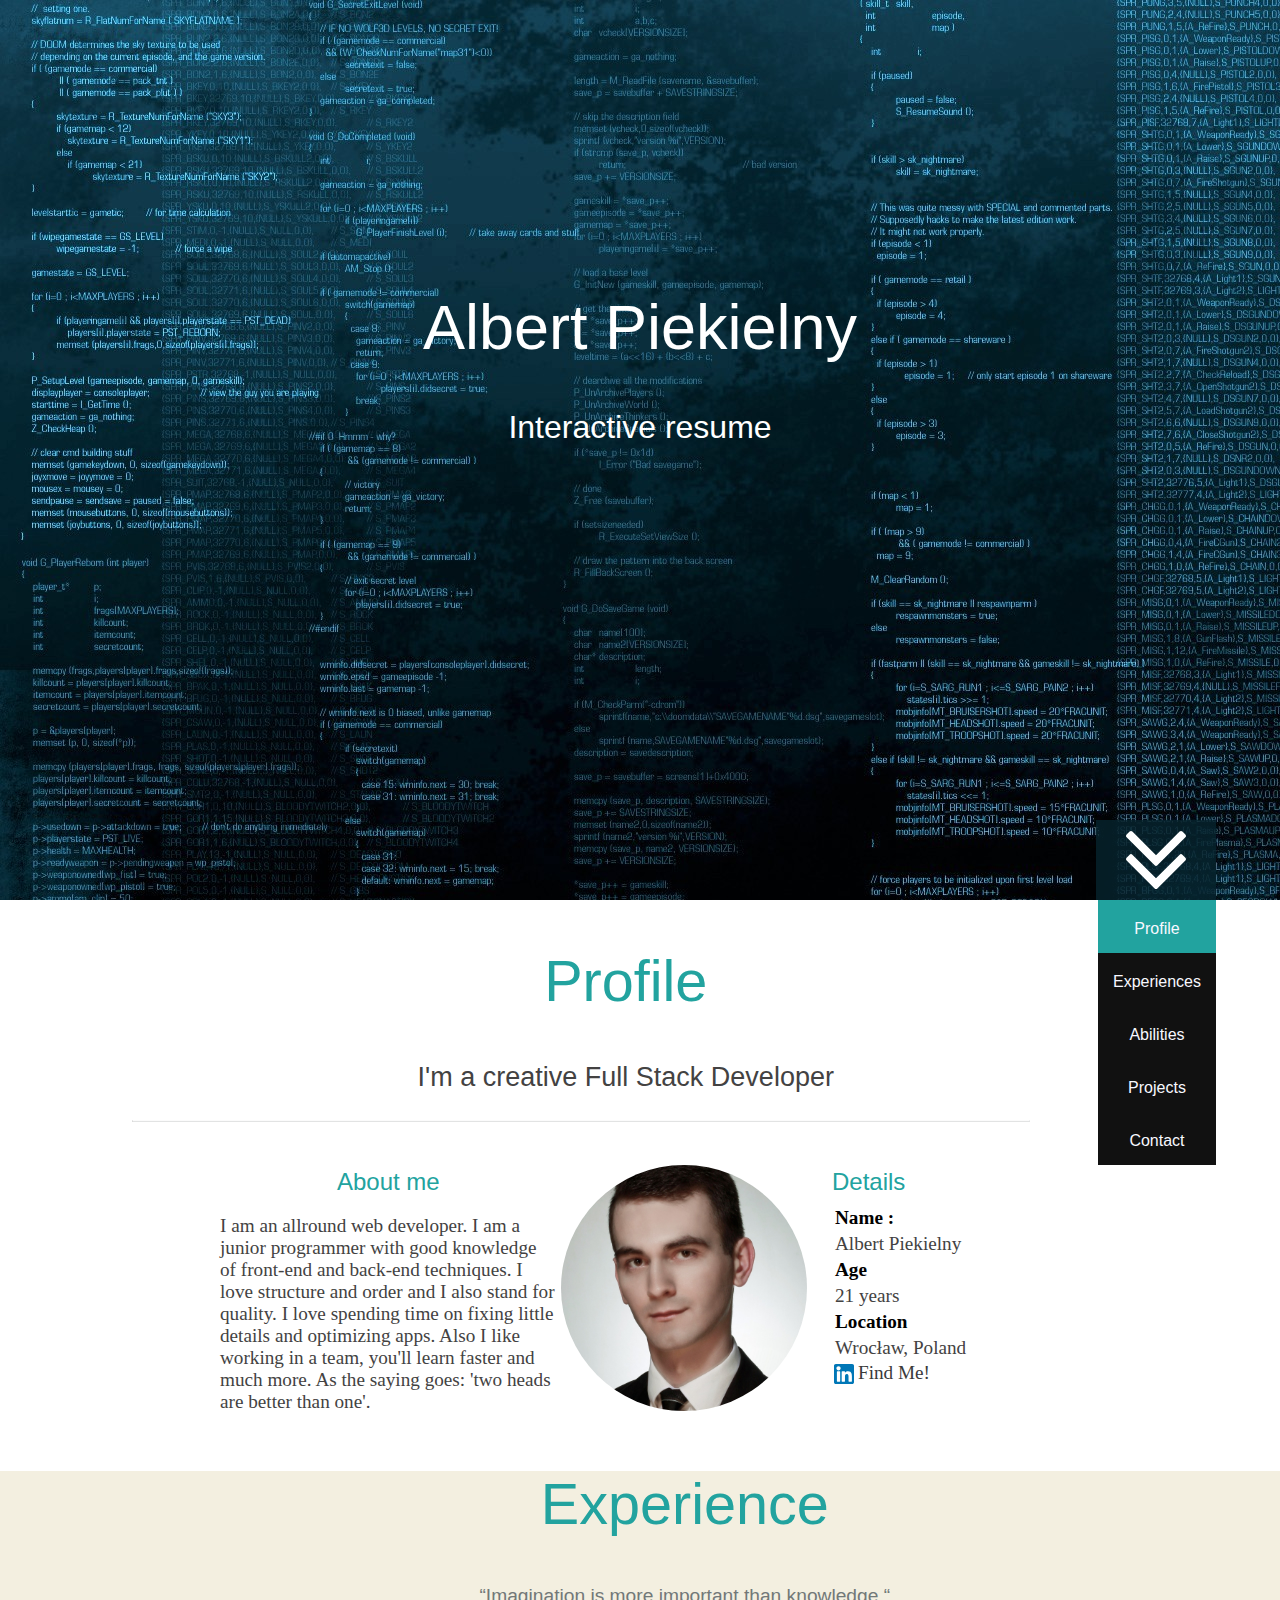
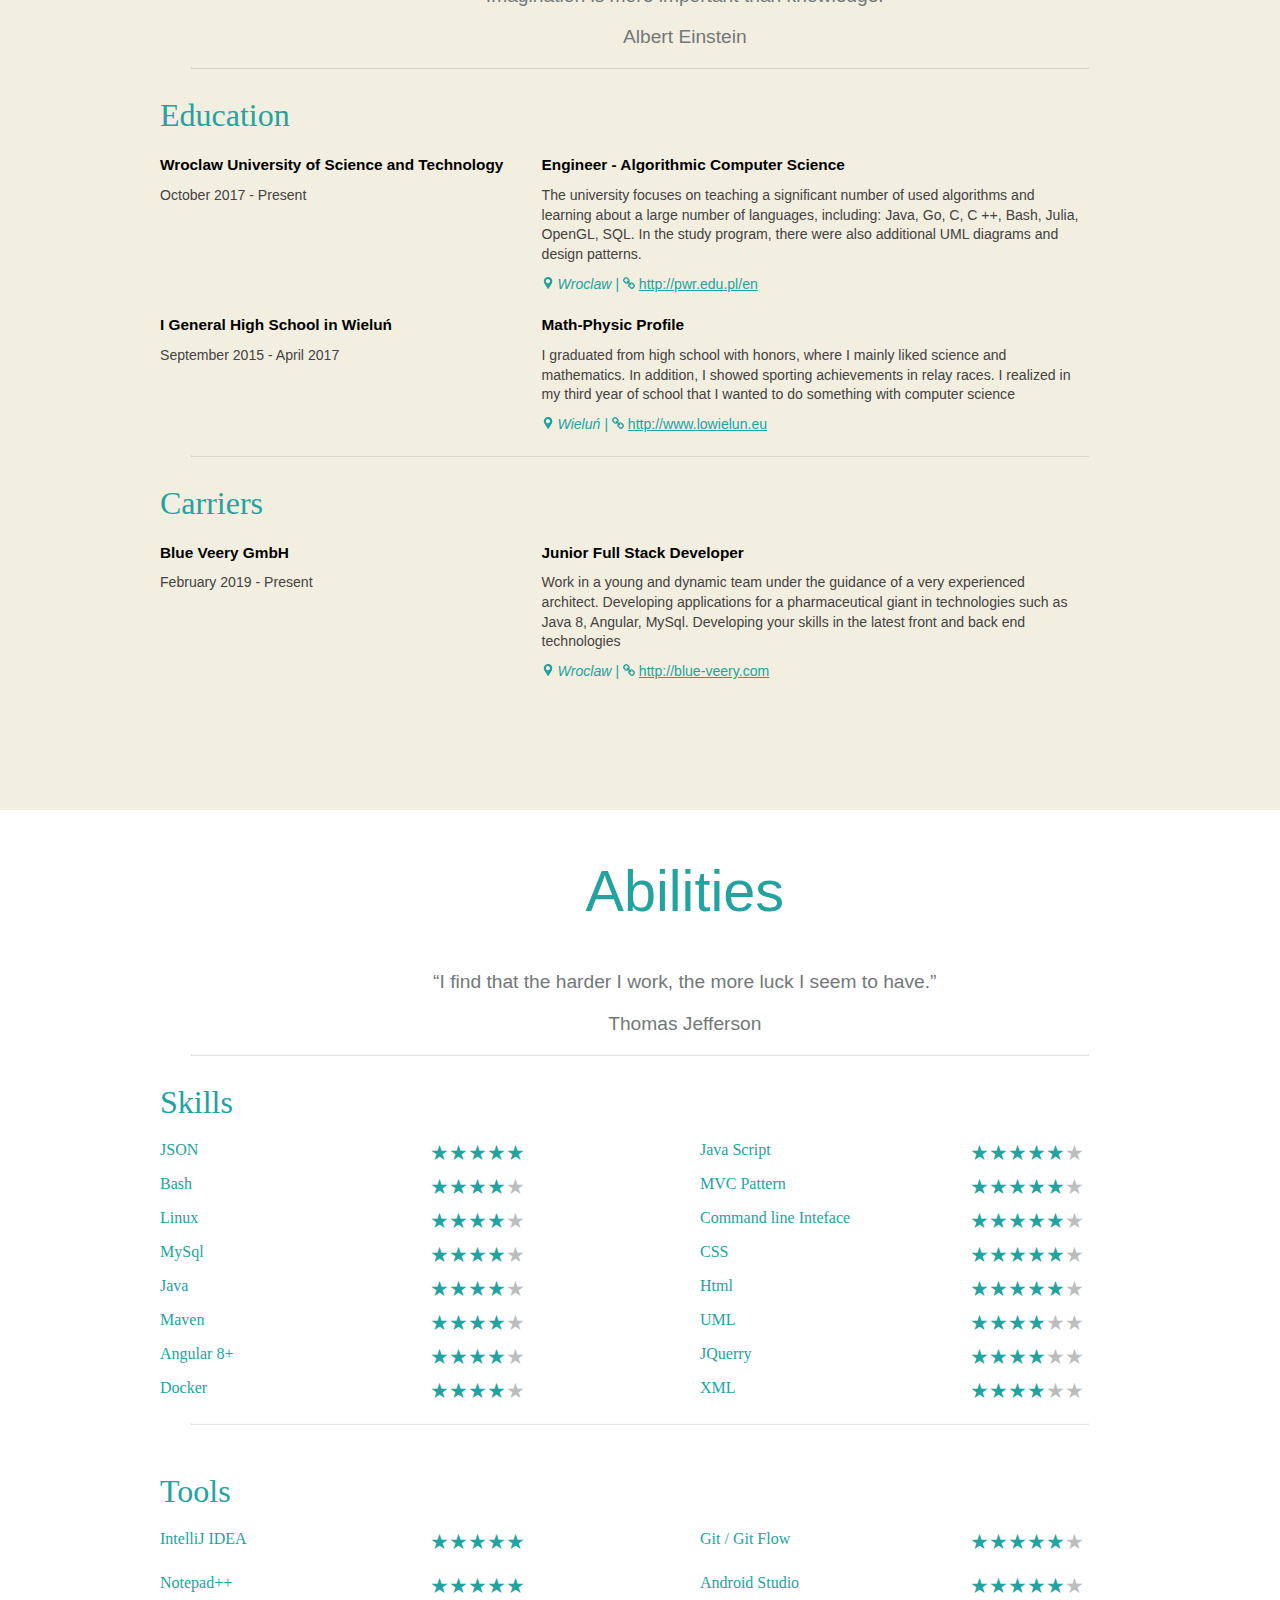
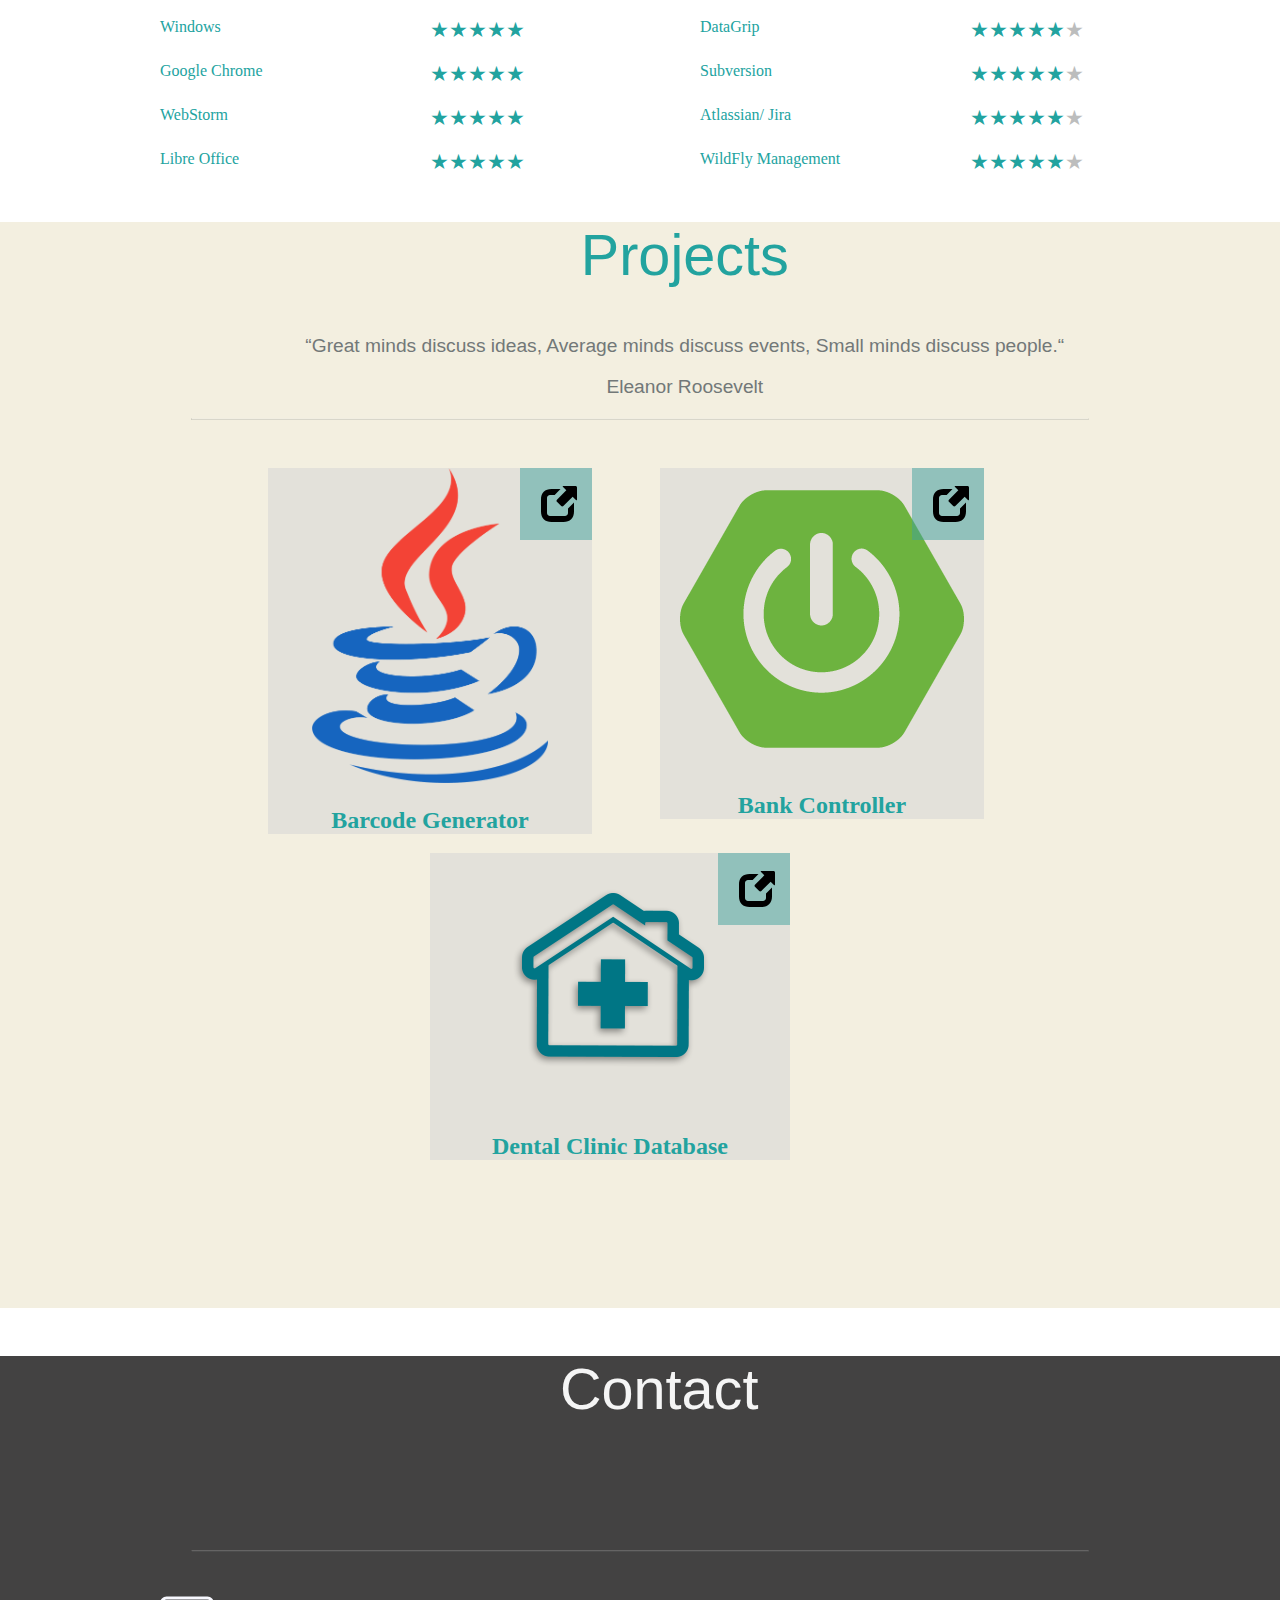
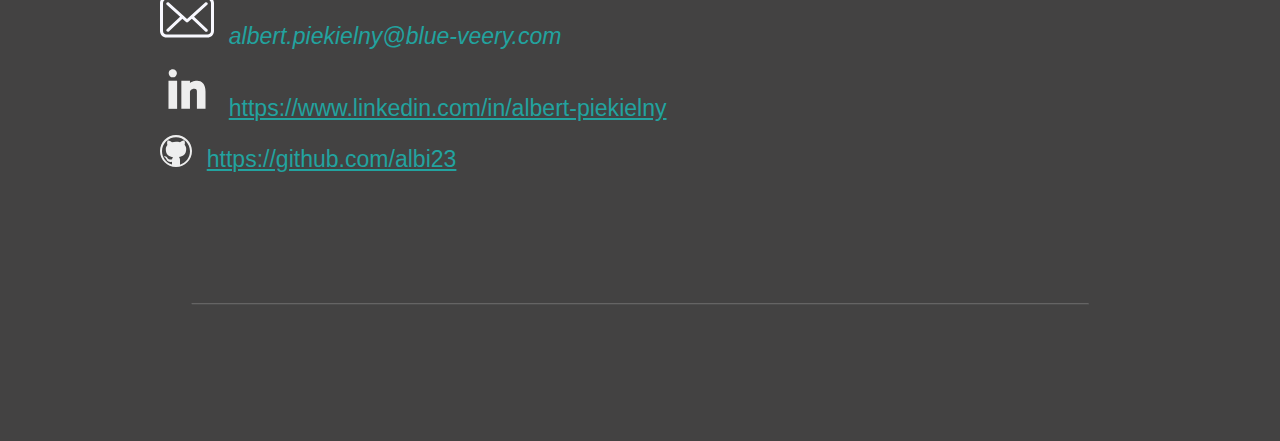
==== main.html @ 3f5a2c99 "Stylish v16" ====
<!DOCTYPE html>
<html lang="en">
<head>
    <meta name="viewport" content="width=device-width, initial-scale=1.0" charset="UTF-8">
    <link rel="stylesheet" type="text/css" href="styles.css">
    <link rel="stylesheet2" href="https://cdnjs.cloudflare.com/ajax/libs/font-awesome/4.7.0/css/font-awesome.min.css">
    <title>Portfolio</title>
</head>
<body>

<div class="bg"></div>
<div class="container max-width">
    <div class="centered">
        <h1 class="name-size white-text">Albert Piekielny</h1>
        <p class="lead white-text my-font">Interactive resume</p>
    </div>
    <div class="bottom-right" id="but1">
        <a href="#profile" class="my-button default-a">
            <img src="img/25415.svg" alt="Arrow" class="img_arrow">
        </a>
    </div>
</div>
<nav class="nav-sticky" style="z-index: 200" id="sections">
    <div class="nav-container">
        <ul class="ul-style">
            <li class="li-default li-a active"><a class="active default-a" href="#profile">Profile</a></li>
            <li class="li-default li-a"><a href="#experience" class="default-a">Experiences</a></li>
            <li class="li-default li-a"><a href="#abilities" class="default-a">Abilities</a></li>
            <li class="li-default li-a"><a class="default-a" href="#projects">Projects</a></li>
            <li class="li-default li-a"><a class="default-a" href="#contact">Contact</a></li>
        </ul>
    </div>
</nav>

<div id="profile">
    <h2 class="profile-name my-font">Profile</h2>
    <p class="lead-profile my-font">I'm a creative Full Stack Developer</p>
    <hr class="hr-light">
    <div class="grid-container text-centered">
        <div class="row" style="margin-left: 15%">
            <div class="col-3" style="width: 33%">
                <h3 class="headers text-centered margin-bottom-x5">About me</h3>
                <p class="text-left default-text default-margin-text">
                    I am an allround web developer.
                    I am a junior programmer with good knowledge of front-end and back-end techniques.
                    I love structure and order and I also stand for quality.
                    I love spending time on fixing little details and optimizing apps.
                    Also I like working in a team, you'll learn faster and much more.
                    As the saying goes: 'two heads are better than one'.
                </p>
            </div>
            <div class="col-2" style="text-align: center;width: 25%">
                <img src="img/portfolio_img.jpg" alt="photo" class="img-profile">
            </div>
            <div class="col-3 margin-left-x2" style="width: 33.33%;">
                <h3 class="headers text-left"
                    style="padding-top: 0; margin-top: 0; text-align: left; margin-bottom: 5px"> Details</h3>
                <table>
                    <tr>
                        <th class="text-left weight-x6 default-text-size">Name :</th>
                    </tr>
                    <tr class="margin-top-x1">
                        <td class="default-text default-weight text-left margin-top-x1">Albert Piekielny</td>
                    </tr>
                    <tr>
                        <th class="text-left weight-x6 default-text-size">Age</th>
                    </tr>
                    <tr>
                        <td class="default-text default-weight text-left">21 years</td>
                    </tr>
                    <tr>
                        <th class="text-left weight-x6 default-text-size">Location</th>
                    </tr>
                    <tr>
                        <td class="default-text default-weight"> Wrocław, Poland</td>
                    </tr>
                    <tr>
                        <td style="text-align: left; padding: 0">
                            <div class="linked-in-btn">
                                <INPUT type="submit" name="linkedInN" value="">
                                <a class="linked-in-txt weight-x1 default-text default-a"
                                   style="color: #3a3a3a; size: 200px"
                                   href="https://www.linkedin.com/in/albert-piekielny/">Find Me!</a></div>
                        </td>
                    </tr>
                </table>
            </div>
        </div>
    </div>
</div>
<div id="experience" class="light-yellow-bg padding-bottom-10">
    <h2 class="profile-name my-font default-weight">Experience</h2>
    <section class="my-font default-weight">
        <p class="light-grey margin-left-x7 default-text-size">“Imagination is more important than knowledge.“</p>
        <p class="light-grey margin-left-x7 default-text-size">Albert Einstein</p>
        <hr class="hr-light">
    </section>
    <div class="grid-container text-centered padding-top-x20">
        <div class="row margin-left-x10">
            <h2 class="default-weight education-header text-left ">Education</h2>
        </div>
        <div class="row margin-left-x10">
            <div class="row padding-top-x20">
                <div class="col-2">
                    <p class="text-left text-left default-headers-size my-font weight-x6">Wroclaw University of Science
                        and Technology</p>
                </div>
                <div class="col-3 margin-left-x2">
                    <p class="text-left default-headers-size my-font weight-x6">Engineer - Algorithmic Computer
                        Science</p>
                </div>
            </div>
        </div>
        <div class="row margin-left-x10 padding-top-x10">
            <div class="row">
                <div class="col-2">
                    <p class="text-left text-left default-content-size my-font "> October 2017 - Present</p>
                </div>
                <div class="col-3 margin-left-x2">
                    <p class="text-left default-content-size my-font ">
                        The university focuses on teaching a significant number of used algorithms
                        and learning about a large number of languages, including: Java, Go, C, C ++,
                        Bash, Julia, OpenGL, SQL. In the study program, there were also additional
                        UML diagrams and design patterns.</p>
                    <p class="text-left default-content-size my-font margin-top-p10 ">
                        <img src="img/location.svg" alt="link" class="small-icon">
                        <i class="text-left default-content-size my-font main-color ">Wroclaw |</i>
                        <img src="img/link.svg" alt="link" class="small-icon">
                        <a class="colored-link " href="http://pwr.edu.pl/en/">http://pwr.edu.pl/en</a>
                    </p>
                </div>
            </div>
        </div>
        <div class="row margin-left-x10 padding-top-x20">
            <div class="row">
                <div class="col-2">
                    <p class="text-left text-left default-headers-size my-font weight-x6">I General High School in
                        Wieluń</p>
                </div>
                <div class="col-3 margin-left-x2">
                    <p class="text-left default-headers-size my-font weight-x6">Math-Physic Profile</p>
                </div>
            </div>
        </div>
        <div class="row margin-left-x10 padding-top-x10">
            <div class="row">
                <div class="col-2">
                    <p class="text-left text-left default-content-size my-font "> September 2015 - April 2017</p>
                </div>
                <div class="col-3 margin-left-x2">
                    <p class="text-left default-content-size my-font ">
                        I graduated from high school with honors, where I mainly liked science and mathematics.
                        In addition, I showed sporting achievements in relay races.
                        I realized in my third year of school that I wanted to do something with computer science
                    </p>
                    <p class="text-left default-content-size my-font margin-top-p10 ">
                        <img src="img/location.svg" alt="link" class="small-icon">
                        <i class="text-left default-content-size my-font main-color ">Wieluń |</i>
                        <img src="img/link.svg" alt="link" class="small-icon">
                        <a class="colored-link " href="http://www.lowielun.eu/index.php/en/">http://www.lowielun.eu</a>
                    </p>
                </div>
            </div>
        </div>
    </div>
    <hr class="hr-light margin-top-p20">

    <div class="grid-container text-centered padding-top-x20">
        <div class="row margin-left-x10">
            <h2 class="default-weight education-header text-left ">Carriers</h2>
        </div>
        <div class="row margin-left-x10">
            <div class="row padding-top-x20">
                <div class="col-2">
                    <p class="text-left text-left default-headers-size my-font weight-x6">Blue Veery GmbH</p>
                </div>
                <div class="col-3 margin-left-x2">
                    <p class="text-left default-headers-size my-font weight-x6">Junior Full Stack Developer</p>
                </div>
            </div>
        </div>
        <div class="row margin-left-x10 padding-top-x10">
            <div class="row">
                <div class="col-2">
                    <p class="text-left text-left default-content-size my-font "> February 2019 - Present</p>
                </div>
                <div class="col-3 margin-left-x2">
                    <p class="text-left default-content-size my-font ">
                        Work in a young and dynamic team under the guidance of a very experienced architect.
                        Developing applications for a pharmaceutical giant in technologies such as Java 8, Angular,
                        MySql.
                        Developing your skills in the latest front and back end technologies
                    </p>
                    <p class="text-left default-content-size my-font margin-top-p10 ">
                        <img src="img/location.svg" alt="link" class="small-icon">
                        <i class="text-left default-content-size my-font main-color ">Wroclaw |</i>
                        <img src="img/link.svg" alt="link" class="small-icon">
                        <a class="colored-link " href="http://blue-veery.com/">http://blue-veery.com</a>
                    </p>
                </div>
            </div>
        </div>
    </div>
</div>

<div id="abilities">
    <h2 class="profile-name my-font default-weight">Abilities</h2>
    <section class="my-font default-weight">
        <p class="light-grey margin-left-x7 default-text-size">“I find that the harder I work, the more luck I seem to
            have.”</p>
        <p class="light-grey margin-left-x7 default-text-size">Thomas Jefferson</p>
        <hr class="hr-light">
    </section>
    <div class="grid-container text-centered padding-top-x20">
        <div class="row margin-left-x10">
            <h2 class="default-weight education-header text-left ">Skills</h2>
        </div>
        <!--        Begin stars section-->
        <div class="row margin-left-x10">
            <div class="row padding-top-x20">
                <div class="col-3">
                    <div class="row bg-shadow">
                        <div class="col-3 text-left main-color">JSON</div>
                        <div class="col-3">
                            <span class="full-stars main-color">★★★★★</span>
                        </div>
                    </div>
                </div>

                <div class="col-3">
                    <div class="row bg-shadow">
                        <div class="col-3 text-left main-color">Java Script</div>
                        <div class="col-3">
                            <span class="full-stars main-color">★★★★★</span>
                            <span class="full-stars lighter-grey">★</span>
                        </div>
                    </div>
                </div>
            </div>

            <div class="row padding-top-x10">
                <div class="col-3">
                    <div class="row bg-shadow">
                        <div class="col-3 text-left main-color">Bash</div>
                        <div class="col-3" style="text-align: center">
                            <span class="full-stars main-color">★★★★</span>
                            <span class="full-stars lighter-grey">★</span>
                        </div>
                    </div>
                </div>

                <div class="col-3">
                    <div class="row bg-shadow">
                        <div class="col-3 text-left main-color">MVC Pattern</div>
                        <div class="col-3">
                            <span class="full-stars main-color">★★★★★</span>
                            <span class="full-stars lighter-grey">★</span>
                        </div>
                    </div>
                </div>
            </div>

            <div class="row padding-top-x10">
                <div class="col-3">
                    <div class="row bg-shadow">
                        <div class="col-3 text-left main-color">Linux</div>
                        <div class="col-3" style="text-align: center">
                            <span class="full-stars main-color">★★★★</span>
                            <span class="full-stars lighter-grey">★</span>
                        </div>
                    </div>
                </div>

                <div class="col-3">
                    <div class="row bg-shadow">
                        <div class="col-3 text-left main-color">Command line Inteface</div>
                        <div class="col-3">
                            <span class="full-stars main-color">★★★★★</span>
                            <span class="full-stars lighter-grey">★</span>
                        </div>
                    </div>
                </div>
            </div>

            <div class="row padding-top-x10">
                <div class="col-3">
                    <div class="row bg-shadow">
                        <div class="col-3 text-left main-color">MySql</div>
                        <div class="col-3" style="text-align: center">
                            <span class="full-stars main-color">★★★★</span>
                            <span class="full-stars lighter-grey">★</span>

                        </div>
                    </div>
                </div>

                <div class="col-3">
                    <div class="row bg-shadow">
                        <div class="col-3 text-left main-color">CSS</div>
                        <div class="col-3">
                            <span class="full-stars main-color">★★★★★</span>
                            <span class="full-stars lighter-grey">★</span>
                        </div>
                    </div>
                </div>
            </div>

            <div class="row padding-top-x10">
                <div class="col-3">
                    <div class="row bg-shadow">
                        <div class="col-3 text-left main-color">Java</div>
                        <div class="col-3" style="text-align: center">
                            <span class="full-stars main-color">★★★★</span>
                            <span class="full-stars lighter-grey">★</span>
                        </div>
                    </div>
                </div>

                <div class="col-3">
                    <div class="row bg-shadow">
                        <div class="col-3 text-left main-color">Html</div>
                        <div class="col-3">

                            <span class="full-stars main-color">★★★★★</span>
                            <span class="full-stars lighter-grey">★</span>

                        </div>
                    </div>
                </div>
            </div>

            <div class="row padding-top-x10">
                <div class="col-3">
                    <div class="row bg-shadow">
                        <div class="col-3 text-left main-color">Maven</div>
                        <div class="col-3" style="text-align: center">
                            <span class="full-stars main-color">★★★★</span>
                            <span class="full-stars lighter-grey">★</span>
                        </div>
                    </div>
                </div>

                <div class="col-3">
                    <div class="row bg-shadow">
                        <div class="col-3 text-left main-color">UML</div>
                        <div class="col-3">
                            <span class="full-stars main-color">★★★★</span>
                            <span class="full-stars lighter-grey">★★</span>
                        </div>
                    </div>
                </div>
            </div>

            <div class="row padding-top-x10">
                <div class="col-3">
                    <div class="row bg-shadow">
                        <div class="col-3 text-left main-color">Angular 8+</div>
                        <div class="col-3" style="text-align: center">
                            <span class="full-stars main-color">★★★★</span>
                            <span class="full-stars lighter-grey">★</span>
                        </div>
                    </div>
                </div>

                <div class="col-3">
                    <div class="row bg-shadow">
                        <div class="col-3 text-left main-color">JQuerry</div>
                        <div class="col-3">
                            <span class="full-stars main-color">★★★★</span>
                            <span class="full-stars lighter-grey">★★</span>
                        </div>
                    </div>
                </div>
            </div>
            <div class="row padding-top-x10">
                <div class="col-3">
                    <div class="row bg-shadow">
                        <div class="col-3 text-left main-color">Docker</div>
                        <div class="col-3" style="text-align: center">
                            <span class="full-stars main-color">★★★★</span>
                            <span class="full-stars lighter-grey">★</span>

                        </div>
                    </div>
                </div>

                <div class="col-3">
                    <div class="row bg-shadow">
                        <div class="col-3 text-left main-color">XML</div>
                        <div class="col-3">
                            <span class="full-stars main-color">★★★★</span>
                            <span class="full-stars lighter-grey">★★</span>
                        </div>
                    </div>
                </div>
            </div>

        </div>
        <!--        End stars section-->
    </div>
    <hr class="hr-light margin-top-p20">
    <section role="doc-abstract">
        <div class="grid-container text-centered padding-top-x20">
            <div class="row margin-left-x10 padding-top-x20">
                <h2 class="default-weight education-header text-left ">Tools</h2>
            </div>
            <div class="row margin-left-x10">
                <div class="row padding-top-x20">
                    <div class="col-3">
                        <div class="row bg-shadow">
                            <div class="col-3 text-left main-color">IntelliJ IDEA</div>
                            <div class="col-3">
                                <span class="full-stars main-color">★★★★★</span>
                            </div>
                        </div>
                    </div>
                    <div class="col-3">
                        <div class="row bg-shadow">
                            <div class="col-3 text-left main-color">Git / Git Flow</div>
                            <div class="col-3">
                                <span class="full-stars main-color">★★★★★</span>
                                <span class="full-stars lighter-grey">★</span>
                            </div>
                        </div>
                    </div>
                </div>
            </div>
            <div class="row margin-left-x10">
                <div class="row padding-top-x20">
                    <div class="col-3">
                        <div class="row bg-shadow">
                            <div class="col-3 text-left main-color">Notepad++</div>
                            <div class="col-3">
                                <span class="full-stars main-color">★★★★★</span>
                            </div>
                        </div>
                    </div>
                    <div class="col-3">
                        <div class="row bg-shadow">
                            <div class="col-3 text-left main-color">Android Studio</div>
                            <div class="col-3">
                                <span class="full-stars main-color">★★★★★</span>
                                <span class="full-stars lighter-grey">★</span>
                            </div>
                        </div>
                    </div>
                </div>
            </div>
            <div class="row margin-left-x10">
                <div class="row padding-top-x20">
                    <div class="col-3">
                        <div class="row bg-shadow">
                            <div class="col-3 text-left main-color">Windows</div>
                            <div class="col-3">
                                <span class="full-stars main-color">★★★★★</span>
                            </div>
                        </div>
                    </div>

                    <div class="col-3">
                        <div class="row bg-shadow">
                            <div class="col-3 text-left main-color">DataGrip</div>
                            <div class="col-3">
                                <span class="full-stars main-color">★★★★★</span>
                                <span class="full-stars lighter-grey">★</span>
                            </div>
                        </div>
                    </div>
                </div>
            </div>
            <div class="row margin-left-x10">
                <div class="row padding-top-x20">
                    <div class="col-3">
                        <div class="row bg-shadow">
                            <div class="col-3 text-left main-color">Google Chrome</div>
                            <div class="col-3">
                                <span class="full-stars main-color">★★★★★</span>
                            </div>
                        </div>
                    </div>

                    <div class="col-3">
                        <div class="row bg-shadow">
                            <div class="col-3 text-left main-color">Subversion</div>
                            <div class="col-3">
                                <span class="full-stars main-color">★★★★★</span>
                                <span class="full-stars lighter-grey">★</span>
                            </div>
                        </div>
                    </div>
                </div>
            </div>
            <div class="row margin-left-x10">
                <div class="row padding-top-x20">
                    <div class="col-3">
                        <div class="row bg-shadow">
                            <div class="col-3 text-left main-color">WebStorm</div>
                            <div class="col-3">
                                <span class="full-stars main-color">★★★★★</span>
                            </div>
                        </div>
                    </div>

                    <div class="col-3">
                        <div class="row bg-shadow">
                            <div class="col-3 text-left main-color">Atlassian/ Jira</div>
                            <div class="col-3">
                                <span class="full-stars main-color">★★★★★</span>
                                <span class="full-stars lighter-grey">★</span>
                            </div>
                        </div>
                    </div>
                </div>
            </div>
            <div class="row margin-left-x10">
                <div class="row padding-top-x20">
                    <div class="col-3">
                        <div class="row bg-shadow">
                            <div class="col-3 text-left main-color">Libre Office</div>
                            <div class="col-3">
                                <span class="full-stars main-color">★★★★★</span>
                            </div>
                        </div>
                    </div>

                    <div class="col-3">
                        <div class="row bg-shadow">
                            <div class="col-3 text-left main-color">WildFly Management</div>
                            <div class="col-3">
                                <span class="full-stars main-color">★★★★★</span>
                                <span class="full-stars lighter-grey">★</span>
                            </div>
                        </div>
                    </div>
                </div>
            </div>
        </div>
    </section>
</div>

<div id="projects" class="light-yellow-bg padding-bottom-10">
    <h2 class="profile-name my-font default-weight">Projects</h2>
    <section class="my-font default-weight">
        <p class="light-grey margin-left-x7 default-text-size">“Great minds discuss ideas, Average minds discuss events,
            Small minds discuss people.“</p>
        <p class="light-grey margin-left-x7 default-text-size">Eleanor Roosevelt</p>
        <hr class="hr-light">
    </section>
    <div class="grid-container text-centered padding-top-x20">
        <div class="row margin-left-x10 text-centered">
            <div class="row padding-top-x20 text-centered" style="margin: auto">
                <div class="row margin-left-x10">
                    <div class="col-2">
                        <div class="container-projects">
                            <a href="project-java.html">
                                <img src="img/java.png" class="big-flex-icon" title="Barcode Generator" alt="Image">
                                <div class="top-right">
                                    <div class="middle-icon lighter-main-bg-color">
                                        <img src="img/newWindow.svg" class="middle-flex-icon" alt="link">
                                    </div>
                                </div>
                            </a>
                            <h2 class="main-color">Barcode Generator</h2>
                        </div>
                    </div>
                    <div class="col-2 margin-left-x7">
                        <div class="container-projects">
                            <a href="project-java.html">
                                <img src="img/spboot.png" class="big-flex-icon" title="Bank Controller" alt="Image">
                                <div class="top-right">
                                    <div class="middle-icon lighter-main-bg-color">
                                        <img src="img/newWindow.svg" class="middle-flex-icon" alt="link">
                                    </div>
                                </div>
                            </a>
                            <h2 class="main-color">Bank Controller</h2>
                        </div>
                    </div>
                </div>
                <div class="row text-centered">
                    <div class="col-2 text-centered margin-left-x25">
                        <div class="container-projects">
                            <a href="project-java.html">
                                <img src="img/clinic.jpg" class="big-flex-icon" title="Dental Clinic Database"
                                     alt="Image">
                                <div class="top-right">
                                    <div class="middle-icon lighter-main-bg-color">
                                        <img src="img/newWindow.svg" class="middle-flex-icon" alt="link">
                                    </div>
                                </div>
                            </a>
                            <h2 class="main-color">Dental Clinic Database</h2>
                        </div>
                    </div>
                </div>
            </div>
        </div>
    </div>
</div>
<div id="contact" class="padding-bottom-10 margin-top-p10">
    <h2 class="contact-name my-font default-weight" style="color: whitesmoke">Contact</h2>
    <hr class="hr-light margin-top-x10">
    <div class="grid-container text-centered padding-top-x20">
        <div class="row margin-left-x10">
            <div class="col-3">
                <p class="text-left default-content-size my-font margin-top-p10 ">
                    <img src="img/email.svg" alt="link" class="little-middle-icon">
                    <i class="text-left info-text-size my-font main-color margin-left-x2">albert.piekielny@blue-veery.com</i>
                </p>
                <p class="text-left default-content-size my-font margin-top-p10 ">
                    <img src="img/linked.svg" alt="link" class="little-middle-icon">
                    <a class="text-left info-text-size my-font main-color margin-left-x2" href="https://www.linkedin.com/in/albert-piekielny">
                        https://www.linkedin.com/in/albert-piekielny
                    </a>
                </p>
                <p class="text-left default-content-size my-font margin-top-p10 ">
                    <img src="img/git.svg" alt="link" class="little-middle-icon">
                    <a class="text-left info-text-size my-font main-color margin-left-x2" href="https://github.com/albi23">
                        https://github.com/albi23
                    </a>
                </p>
            </div>
        </div>
    </div>
    <hr class="hr-light margin-top-x10">
    <section class="my-font default-weight">
    </section>
</div>
</body>
</html>
---- styles.css ----
/*!**  Var **!*/

:root {
    --main-color: #22A39F;
    --main-text-color: #434242;
    --main-font: Arial, Helvetica, sans-serif !important;
}


/*!** Contenering **!*/
.lead {
    margin-bottom: 20px;
    font-size: xx-large;
    line-height: 1.4;
}

.lead-profile {
    text-align: center;
    color: var(--main-text-color);
    margin-left: 7%;
    font-size: 3vh;
}

.container {
    position: page;
    text-align: center;
}

.container-projects {
    position: relative;
    text-align: center;
    background-color: hsla(180, 1%, 83%, 0.50);

}

.container-projects:hover{
    background-color: hsla(180, 1%, 68%, 0.7);
}
#experience {
    position: page;
    width: 100%;
    text-align: center;
}

#profile {
    position: page;
    width: 100%;
    text-align: center;
}

#abilities{
    position: page;
    width: 100%;
    text-align: center;
}

#projects{
    position: page;
    width: 100%;
    text-align: center;
}

#contact{
    position: page;
    width: 100%;
    text-align: center;
    background-color: #434242;
}

.nav-container {
    float: right;
}

.bg {
    min-width: 100%;
    min-height: 100vh;
    margin-left: 0;
    margin-right: 0;
    margin-top: 0;
    background-image: url('img/img_bg.jpg');
}

.my-button {
    background-color: hsla(196, 77%, 10%, 0.82);
    border: none;
    color: white;
    text-align: center;
    text-decoration: none;
    display: inline-block;
    max-width: 60px;
    max-height: 60px;
    font-size: 16px;
    cursor: pointer;
    margin-bottom: 0;
    padding: 10px 30px;
}

div.linked-in-btn input {
    background:url('img/linkedIn.svg') no-repeat;
    cursor:pointer;
    width: 20px;
    height: 20px;
    border: none;
}

.linked-in-txt{
    font-size: 4.2vh;
}

.img_arrow {
    -webkit-filter: invert(100%);
    max-width: 60px;
    max-height: 60px;
    margin: 0;
}

html, body,div, ul{
    margin: 0;
}

html{
    scroll-behavior: smooth;
}

.ul-style {
    padding: 0;
    overflow: hidden;
    background-color: #111;
    width: fit-content;
}

#sections {
    position: sticky;
    position: -webkit-sticky;
    top: 0;
    float: right;
    right: 5%;
    -webkit-animation: mymove 1s ease-in;
    -webkit-animation-iteration-count: 10;
    animation: mymove 1s;
    animation-iteration-count: 10;
}

.nav-sticky {
}

.li-default {
    float: inherit;
}

.li-a {
    display: block;
    color: white;
    text-align: center;
    padding: 20px 15px 15px;
    text-decoration: solid;
    font-family: "Open Sans", Helvetica, Arial, sans-serif;
}

.li-a:hover:not(.active) {
    background-color: #130F13;
}

.row-x80 {
    width: 80%;
}

.active {
    background-color: var(--main-color);
}

.img-profile {
    border-radius: 50%;
    width: 20vw;
    height: 20vw;
    max-width: 246px;
    max-height: 246px
}

.small-icon{
    max-width: 12px;
    max-height: 12px
}

.middle-flex-icon{
    min-height: 6vh;
    min-width: 6vh;
}

.middle-icon{
    max-width: 8vh;
    max-height: 8vh;
    min-height: 8vh;
    min-width: 8vh;
}

.little-middle-icon{
    max-width: 6vh;
    max-height: 6vh;
}

.big-flex-icon{
    max-width: 35vh;
    max-height: 35vh
}
/****** Positioning *****/
.centered {
    position: absolute;
    top: 40%;
    left: 50%;
    transform: translate(-50%, -50%);
}

.bottom-right {
    position: absolute;
    bottom: 0;
    right: 5%;
}

.top-right {
    position: absolute;
    top: 0;
    right: 0;
}

/**  Sizing **/
.max-width {
    width: 100%;
    margin: 0;
}

.size_40x40 {
    min-height: 40px;
    min-width: 40px;
}

.name-size {
    font-size: 63px;
    font-family: "Segoe UI", Arial, sans-serif;
    font-weight: 200;
}

.profile-name {
    font-size: 30px; /** for old versions **/
    font-size: 4.5vw;
    font-weight: 300;
    color: var(--main-color);
    margin-left: 7%;
}

.contact-name {
    font-size: 30px; /** for old versions **/
    font-size: 4.5vw;
    font-weight: 300;
    color: var(--main-color);
    margin-left: 3%;
}
.education-header{
    color: var(--main-color);
    font-size: 2.5vw;
}


/* Customing **/
.lighten {
    filter: brightness(100%);
    -webkit-filter: brightness(100%);
}

.white-text {
    color: white;
}

.my-font {
    font-family: var(--main-font);
}

.headers {
    color: var(--main-color);
    font-family: var(--main-font);
    font-size: x-large;
    line-height: 1.4;
    font-weight: 200;
}

.text-centered {
    text-align: center;
    margin: auto;
}

.text-left {
    text-align: left;
    margin: auto;
}

.default-text-size {
    font-size: 1.5vw;
}
.default-headers-size {
    font-size: 1.2vw;
    line-height: 1.4;
}

.default-content-size {
    font-size: 1.1vw;
    line-height: 1.4;
    color: var(--main-text-color);
}

.info-text-size {
    font-size: 1.8vw;
    line-height: 1.4;
    color: var(--main-text-color);
}

.default-text {
    color: var(--main-text-color);
    font-weight: 200;
    font-size: 1.5vw;
    margin: auto;
}

.default-margin-text {
    margin: 0 0 10px;
}

.default-weight {
    font-weight: 200;
}

.weight-x1 {
    font-weight: 100;
}
.weight-x4 {
    font-weight: 400;
}

.weight-x6 {
    font-weight: 600;
}

.padding-top-x20{
    padding-top: 20px;
}

.padding-top-x10{
    padding-top: 10px;
}

.padding-bottom-10{
    padding-bottom: 10%;
}
.hr-light {
    opacity: 0.2;
    border-color: #727878;
    border-top: 1px solid #eee;
    width: 70%;
}

.margin-left-x2 {
    margin-left: 2%;
}

.margin-left-x5 {
    margin-left: 5%;
}

.margin-left-x7 {
    margin-left: 7%;
}

.margin-left-x10 {
    margin-left: 10%;
}

.margin-left-x25 {
    margin-left: 25%;
}
.margin-bottom-x5 {
    margin-bottom: 5%;
}

.margin-top-x1 {
    margin-top: 1%;
}
.margin-top-x10 {
    margin-top: 10%;
}
.margin-top-p20 {
    margin-top: 20px;
}

.margin-top-p10 {
    margin-top: 10px;
}
.width-x33 {
    width: 33%;
}

.default-a{
    color: ghostwhite;
    text-decoration: none;
    cursor: pointer;
}

.default-a :link:active, .default-a:visited:active {
    color: ghostwhite;
}

.colored-link{
    color: var(--main-color);
    text-decoration: underline;
    cursor: pointer;
}
/****  Animiation **/

@-webkit-keyframes mymove {
    from {
        top: 0;
    }
    to {
        top: 30px;
    }
}

/* Standard syntax */
@keyframes mymove {
    from {
        top: 0;
    }
    to {
        top: 30px;
    }
}

/*** Boxing ***/
.grid-container {
    width: 100%;
    max-width: 1200px;
}

.row:before,
.row:after {
    content: "";
    display: table;
    clear: both;
}

[class*='col-'] {
    float: left;
    min-height: 1px;
}

[class*='col-'] {
    float: left;
    min-height: 1px;
    width: 16.66%;
}

.col-1 {
    width: 16.66%;
}
.col-1-2 {
    width: 25%;
}
.col-2 {
    width: 33.33%;
}

.col-3 {
    width: 50%;
}

.col-4 {
    width: 66.664%;
}

.col-5 {
    width: 83.33%;
}

.col-6 {
    width: 100%;
}

.grid-container * {
    box-sizing: border-box;
}


/*** Colors **/
.light-yellow-bg{
    background-color: #f3efe0;
}

.light-grey{
    color: #727878;
}

.lighter-grey{
    color: #bcbdbd;
}
.main-color{
    color: #22A39F;
}

.main-bg-color{
    background-color: #22A39F;
}

.lighter-main-bg-color{
    background-color: hsla(176, 44%, 44%, 0.5);;
}

.full-stars {
    content: "\2605";
    font-size: 1.3em;
    float: left;
    font-family: Arial, Helvetica, sans-serif;
    display: inline-block;
}
.bg-shadow:hover{
    width: content-box;
    background-color: hsla(180, 1%, 83%, 0.50);
}
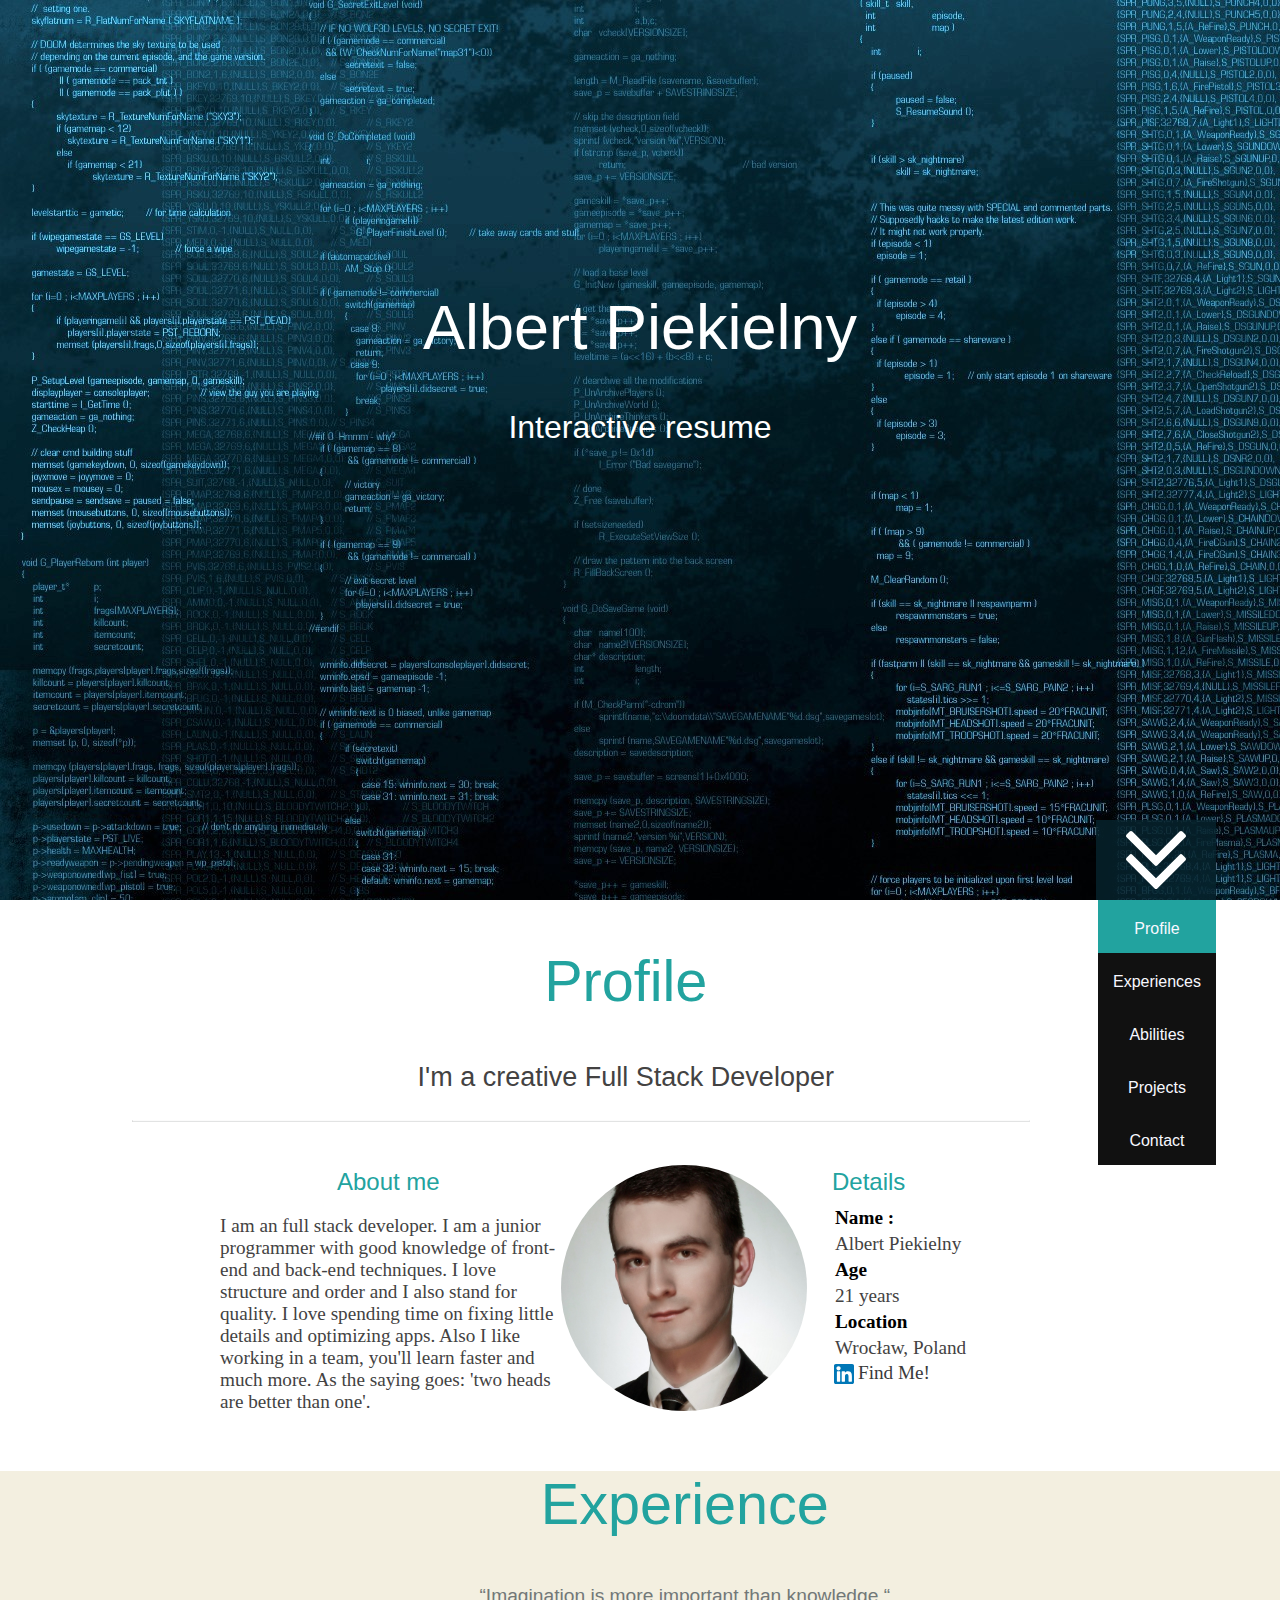
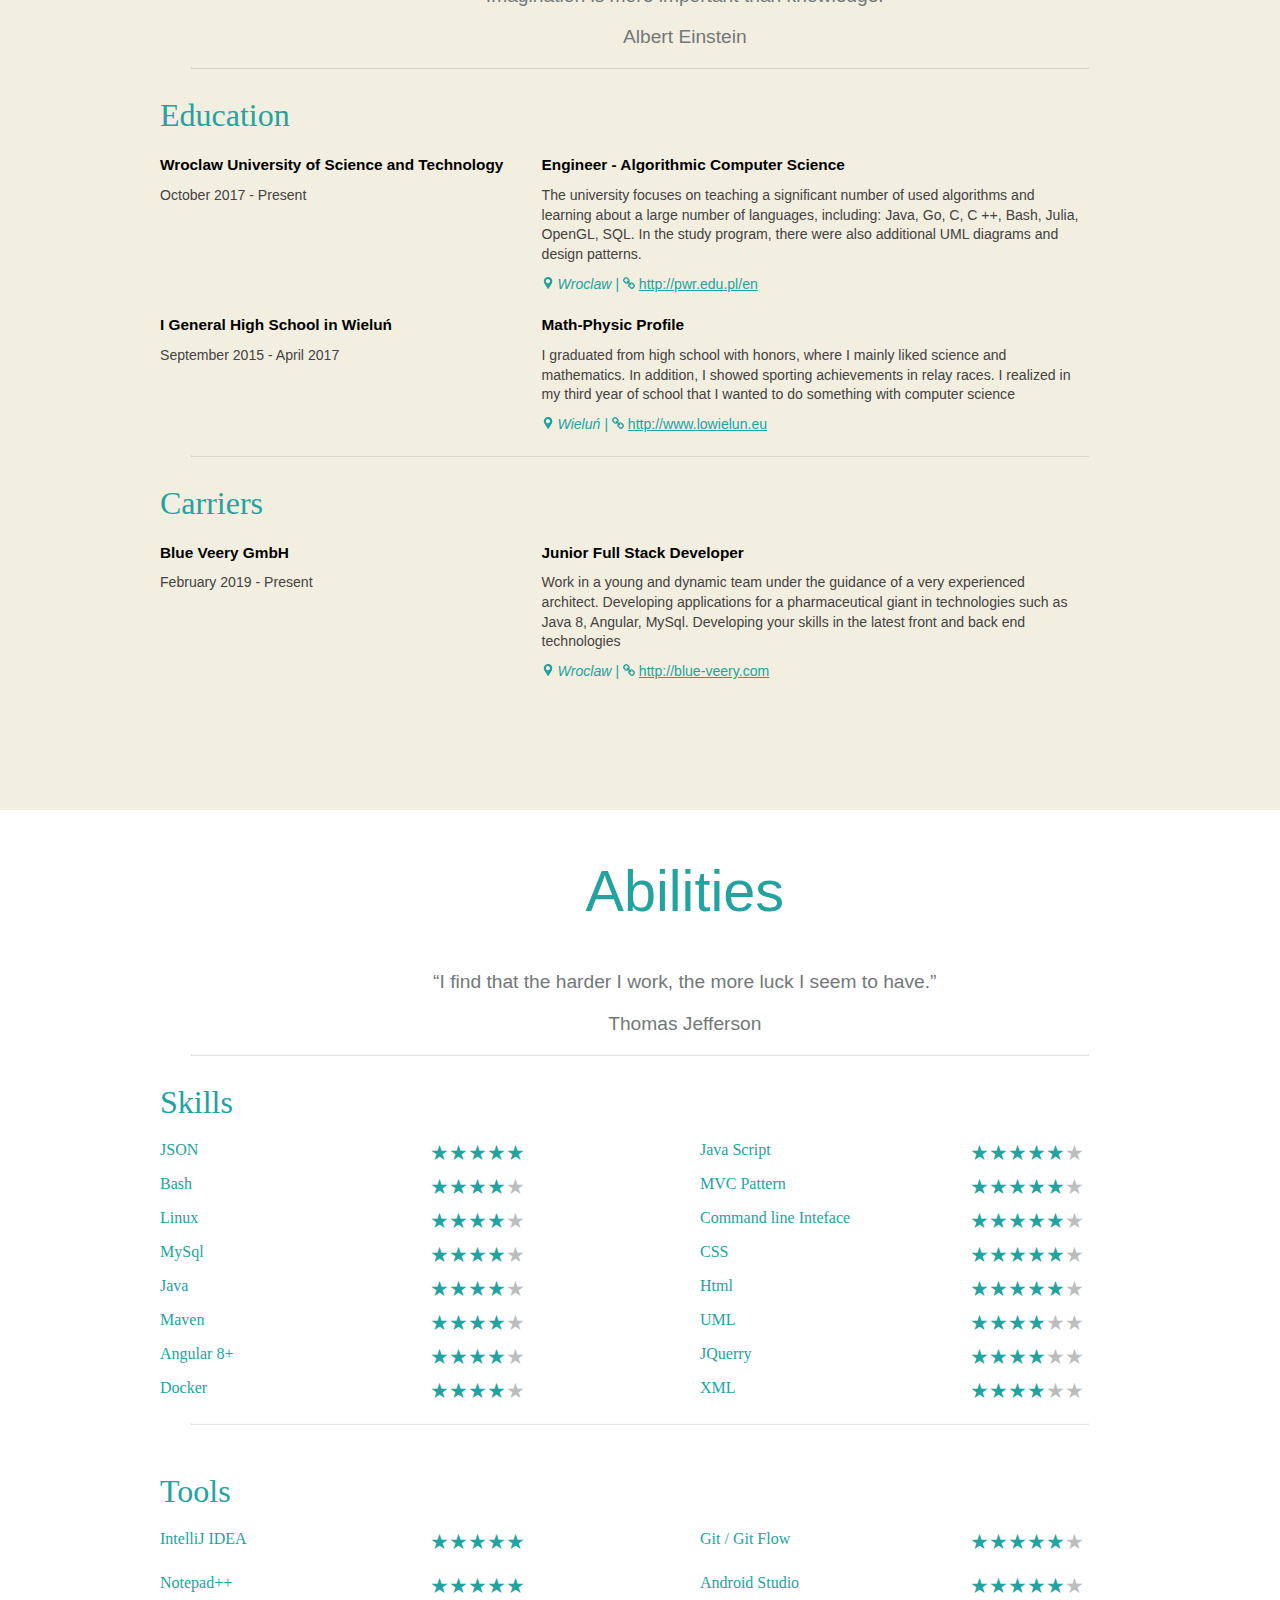
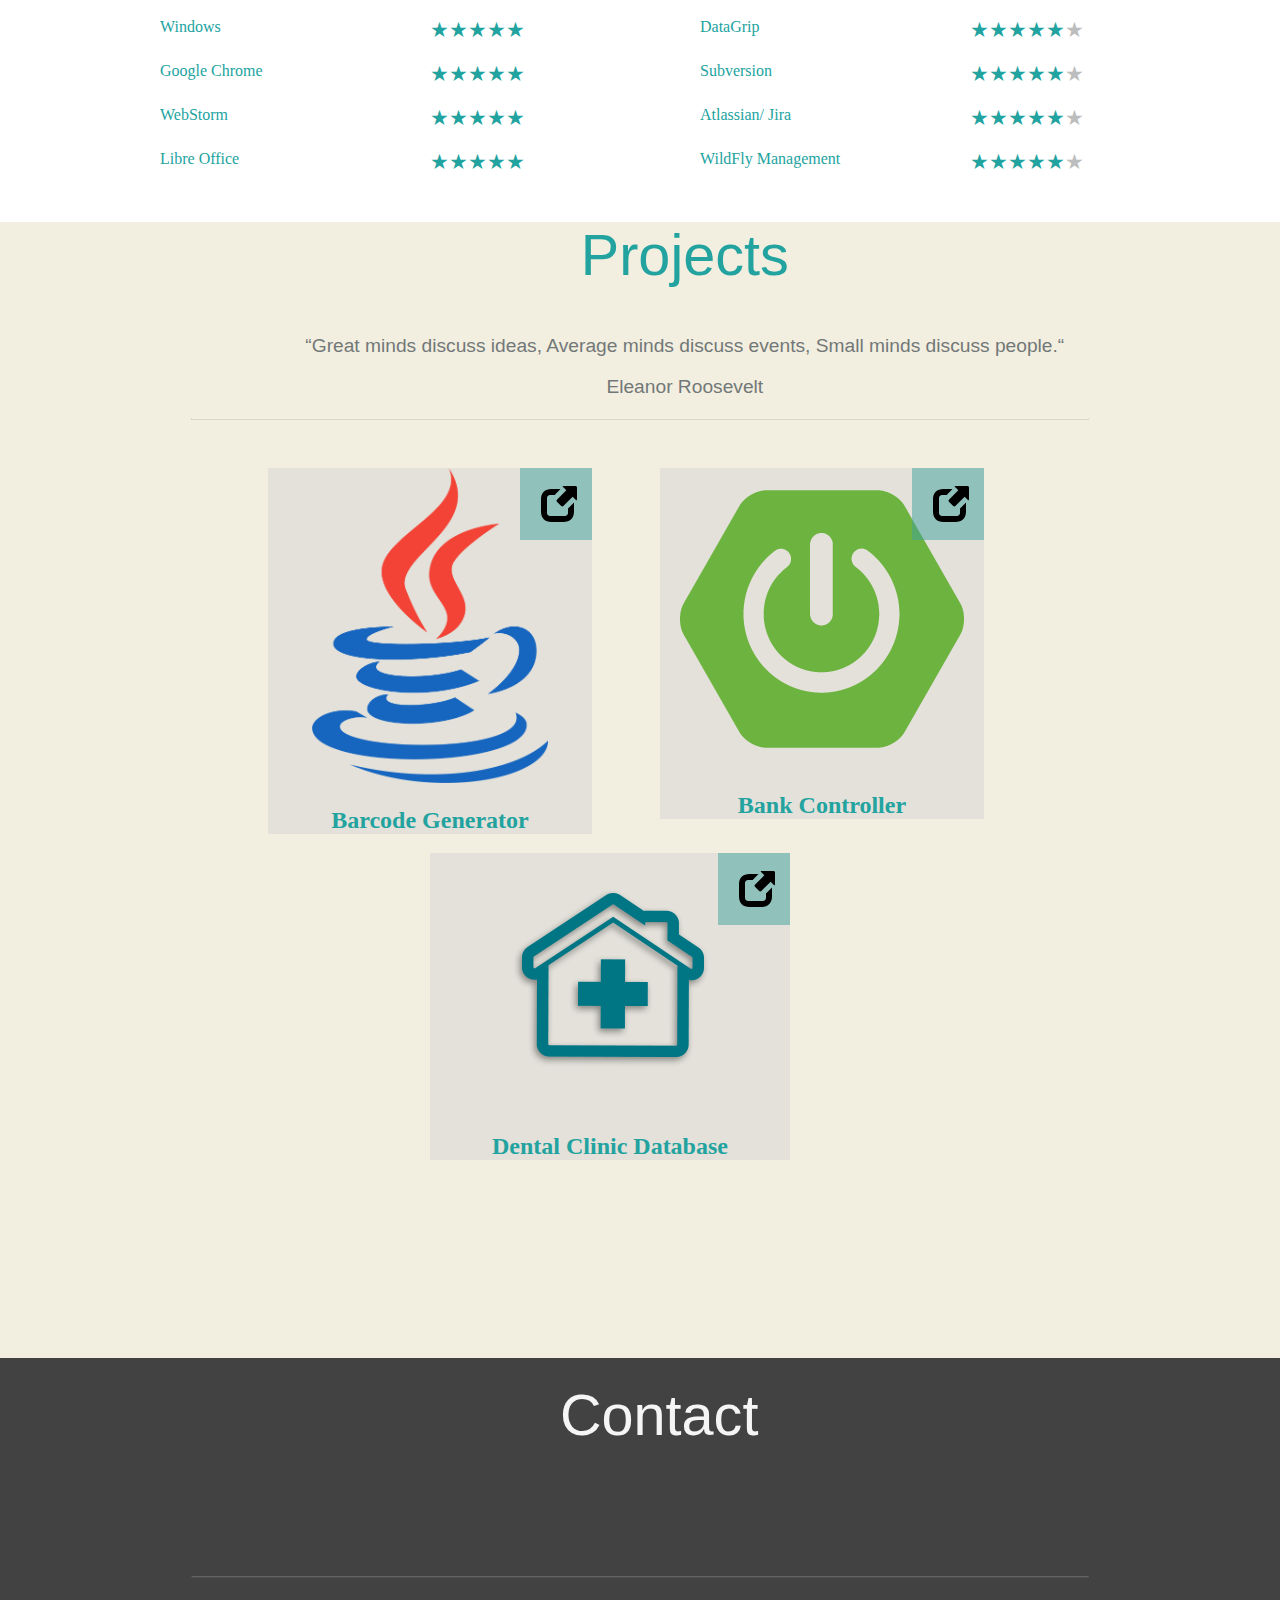
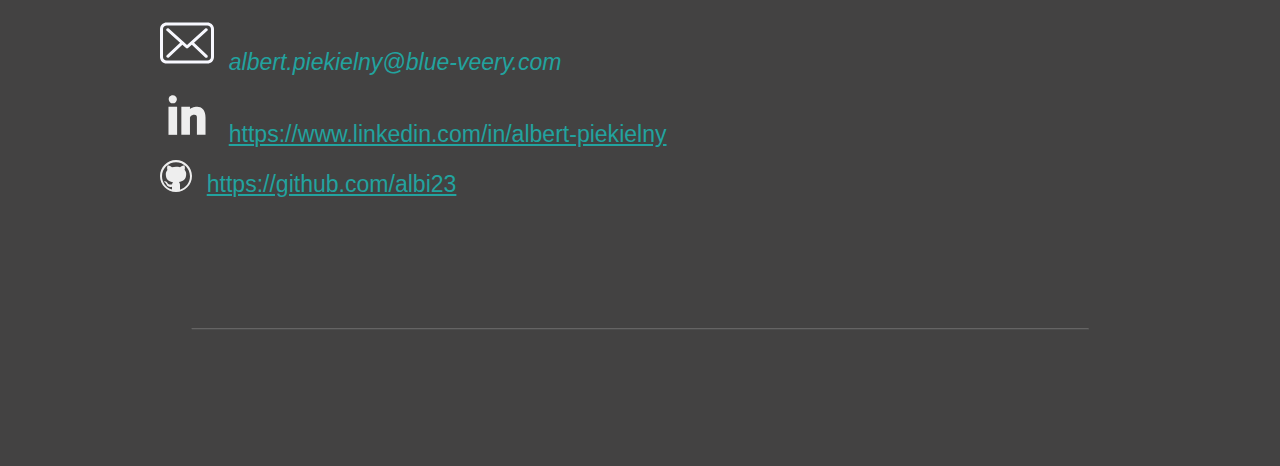
==== commit 9f9f6eb3: "Barcode generator desc v17" ====
--- a/main.html
+++ b/main.html
@@ -41,7 +41,7 @@
             <div class="col-3" style="width: 33%">
                 <h3 class="headers text-centered margin-bottom-x5">About me</h3>
                 <p class="text-left default-text default-margin-text">
-                    I am an allround web developer.
+                    I am an full stack  developer.
                     I am a junior programmer with good knowledge of front-end and back-end techniques.
                     I love structure and order and I also stand for quality.
                     I love spending time on fixing little details and optimizing apps.
@@ -597,34 +597,39 @@
         </div>
     </div>
 </div>
-<div id="contact" class="padding-bottom-10 margin-top-p10">
-    <h2 class="contact-name my-font default-weight" style="color: whitesmoke">Contact</h2>
-    <hr class="hr-light margin-top-x10">
-    <div class="grid-container text-centered padding-top-x20">
-        <div class="row margin-left-x10">
-            <div class="col-3">
-                <p class="text-left default-content-size my-font margin-top-p10 ">
-                    <img src="img/email.svg" alt="link" class="little-middle-icon">
-                    <i class="text-left info-text-size my-font main-color margin-left-x2">albert.piekielny@blue-veery.com</i>
-                </p>
-                <p class="text-left default-content-size my-font margin-top-p10 ">
-                    <img src="img/linked.svg" alt="link" class="little-middle-icon">
-                    <a class="text-left info-text-size my-font main-color margin-left-x2" href="https://www.linkedin.com/in/albert-piekielny">
-                        https://www.linkedin.com/in/albert-piekielny
-                    </a>
-                </p>
-                <p class="text-left default-content-size my-font margin-top-p10 ">
-                    <img src="img/git.svg" alt="link" class="little-middle-icon">
-                    <a class="text-left info-text-size my-font main-color margin-left-x2" href="https://github.com/albi23">
-                        https://github.com/albi23
-                    </a>
-                </p>
-            </div>
-        </div>
-    </div>
-    <hr class="hr-light margin-top-x10">
-    <section class="my-font default-weight">
-    </section>
-</div>
+<div class=" max-width light-yellow-bg fix-1"></div>
+<footer>
+    <div id="contact" class="padding-bottom-10 ">
+        <div class="">
+            <h2 class="contact-name my-font default-weight" style="color: whitesmoke">Contact</h2>
+        </div>
+        <hr class="hr-light margin-top-x10">
+        <div class="grid-container text-centered padding-top-x20">
+            <div class="row margin-left-x10">
+                <div class="col-3">
+                    <p class="text-left default-content-size my-font margin-top-p10 ">
+                        <img src="img/email.svg" alt="link" class="little-middle-icon">
+                        <i class="text-left info-text-size my-font main-color margin-left-x2">albert.piekielny@blue-veery.com</i>
+                    </p>
+                    <p class="text-left default-content-size my-font margin-top-p10 ">
+                        <img src="img/linked.svg" alt="link" class="little-middle-icon">
+                        <a class="text-left info-text-size my-font main-color margin-left-x2" href="https://www.linkedin.com/in/albert-piekielny">
+                            https://www.linkedin.com/in/albert-piekielny
+                        </a>
+                    </p>
+                    <p class="text-left default-content-size my-font margin-top-p10 ">
+                        <img src="img/git.svg" alt="link" class="little-middle-icon">
+                        <a class="text-left info-text-size my-font main-color margin-left-x2" href="https://github.com/albi23">
+                            https://github.com/albi23
+                        </a>
+                    </p>
+                </div>
+            </div>
+        </div>
+        <hr class="hr-light margin-top-x10">
+        <section class="my-font default-weight">
+        </section>
+    </div>
+</footer>
 </body>
 </html>
--- a/styles.css
+++ b/styles.css
@@ -55,13 +55,12 @@
 }
 
 #projects{
-    position: page;
     width: 100%;
     text-align: center;
 }
 
 #contact{
-    position: page;
+    padding-top: 2%;
     width: 100%;
     text-align: center;
     background-color: #434242;
@@ -71,6 +70,10 @@
     float: right;
 }
 
+.fix-1{
+    min-height: 50px;
+    position: absolute
+}
 .bg {
     min-width: 100%;
     min-height: 100vh;
@@ -275,6 +278,10 @@
     font-family: var(--main-font);
 }
 
+.linked-footer-flex{
+    font-size: 8vh;
+    min-height: 12vh;
+}
 .headers {
     color: var(--main-color);
     font-family: var(--main-font);
@@ -439,6 +446,7 @@
     max-width: 1200px;
 }
 
+
 .row:before,
 .row:after {
     content: "";
@@ -497,6 +505,10 @@
     color: #727878;
 }
 
+.little-dark-bg{
+    background-color: #434242;
+}
+
 .lighter-grey{
     color: #bcbdbd;
 }
@@ -504,6 +516,9 @@
     color: #22A39F;
 }
 
+.lighter-grey-bg{
+    background-color: #c4c5c5;
+}
 .main-bg-color{
     background-color: #22A39F;
 }
@@ -511,6 +526,7 @@
 .lighter-main-bg-color{
     background-color: hsla(176, 44%, 44%, 0.5);;
 }
+
 
 .full-stars {
     content: "\2605";
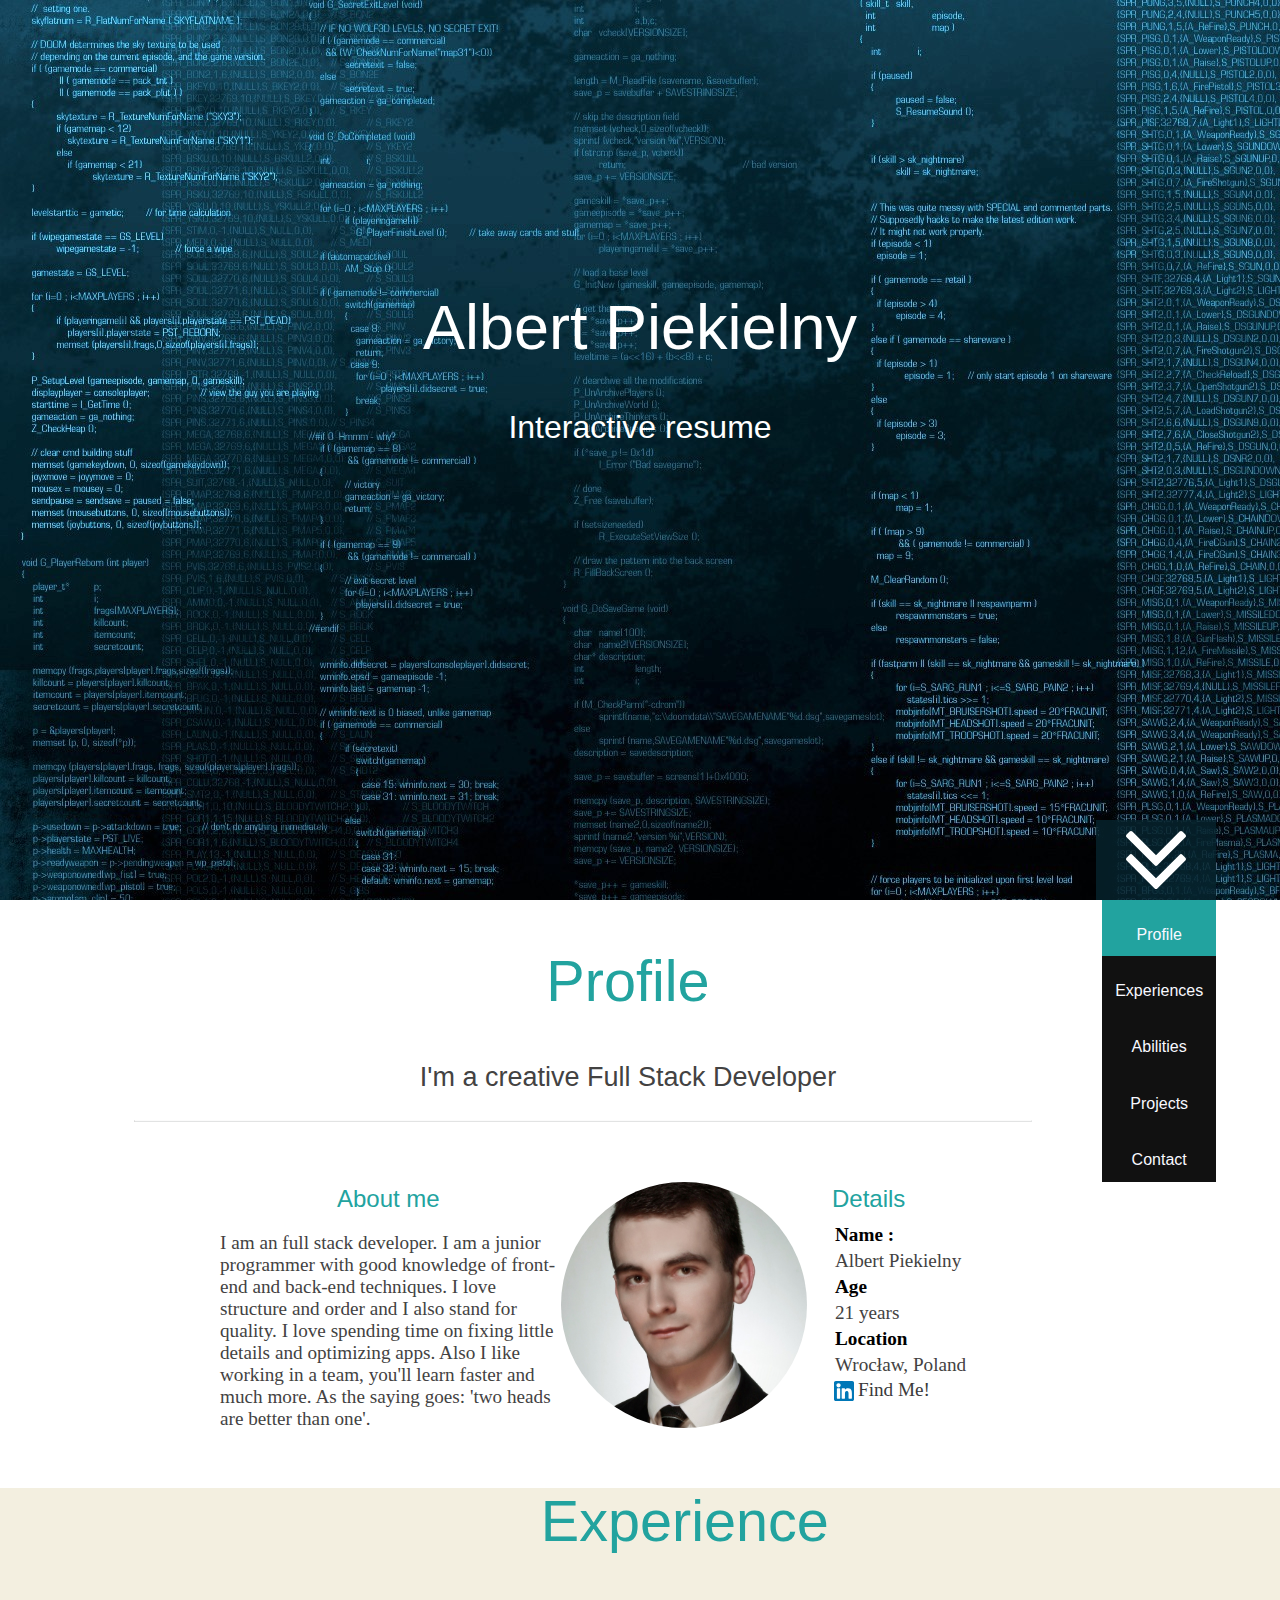
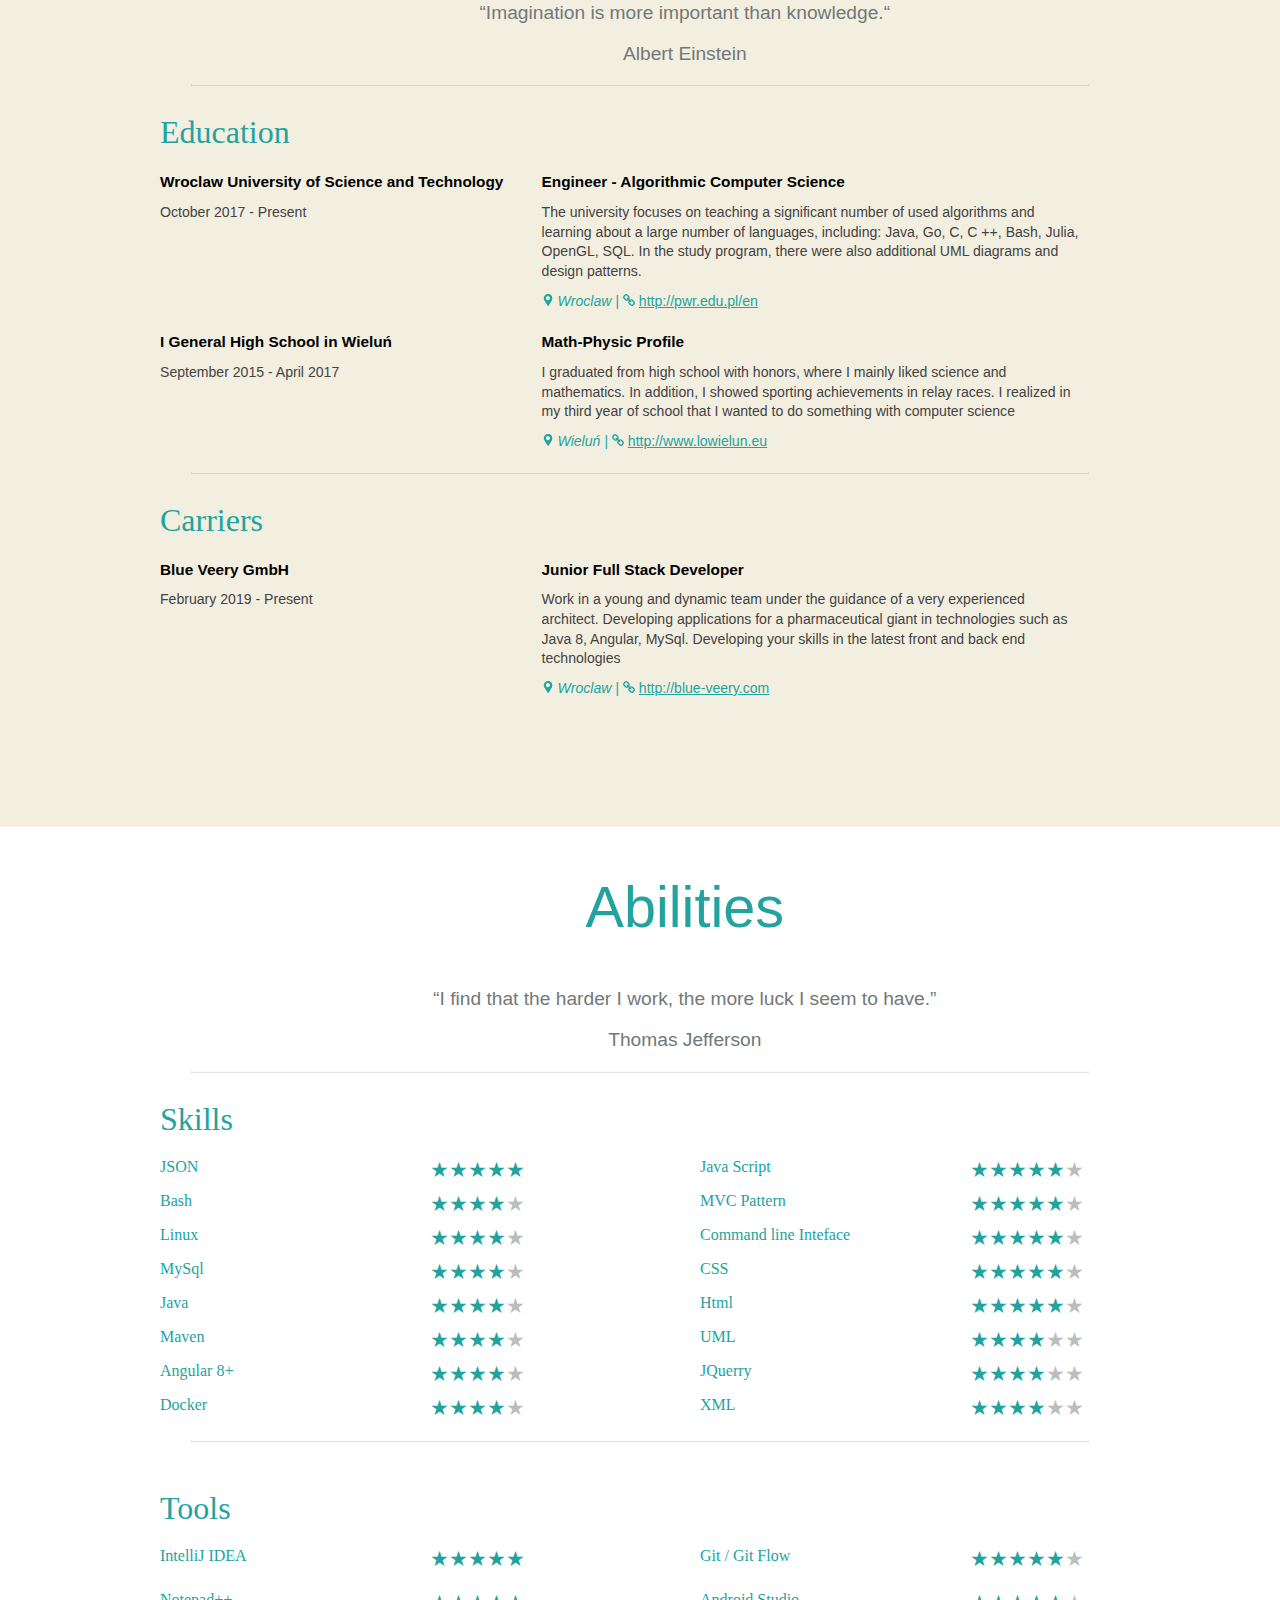
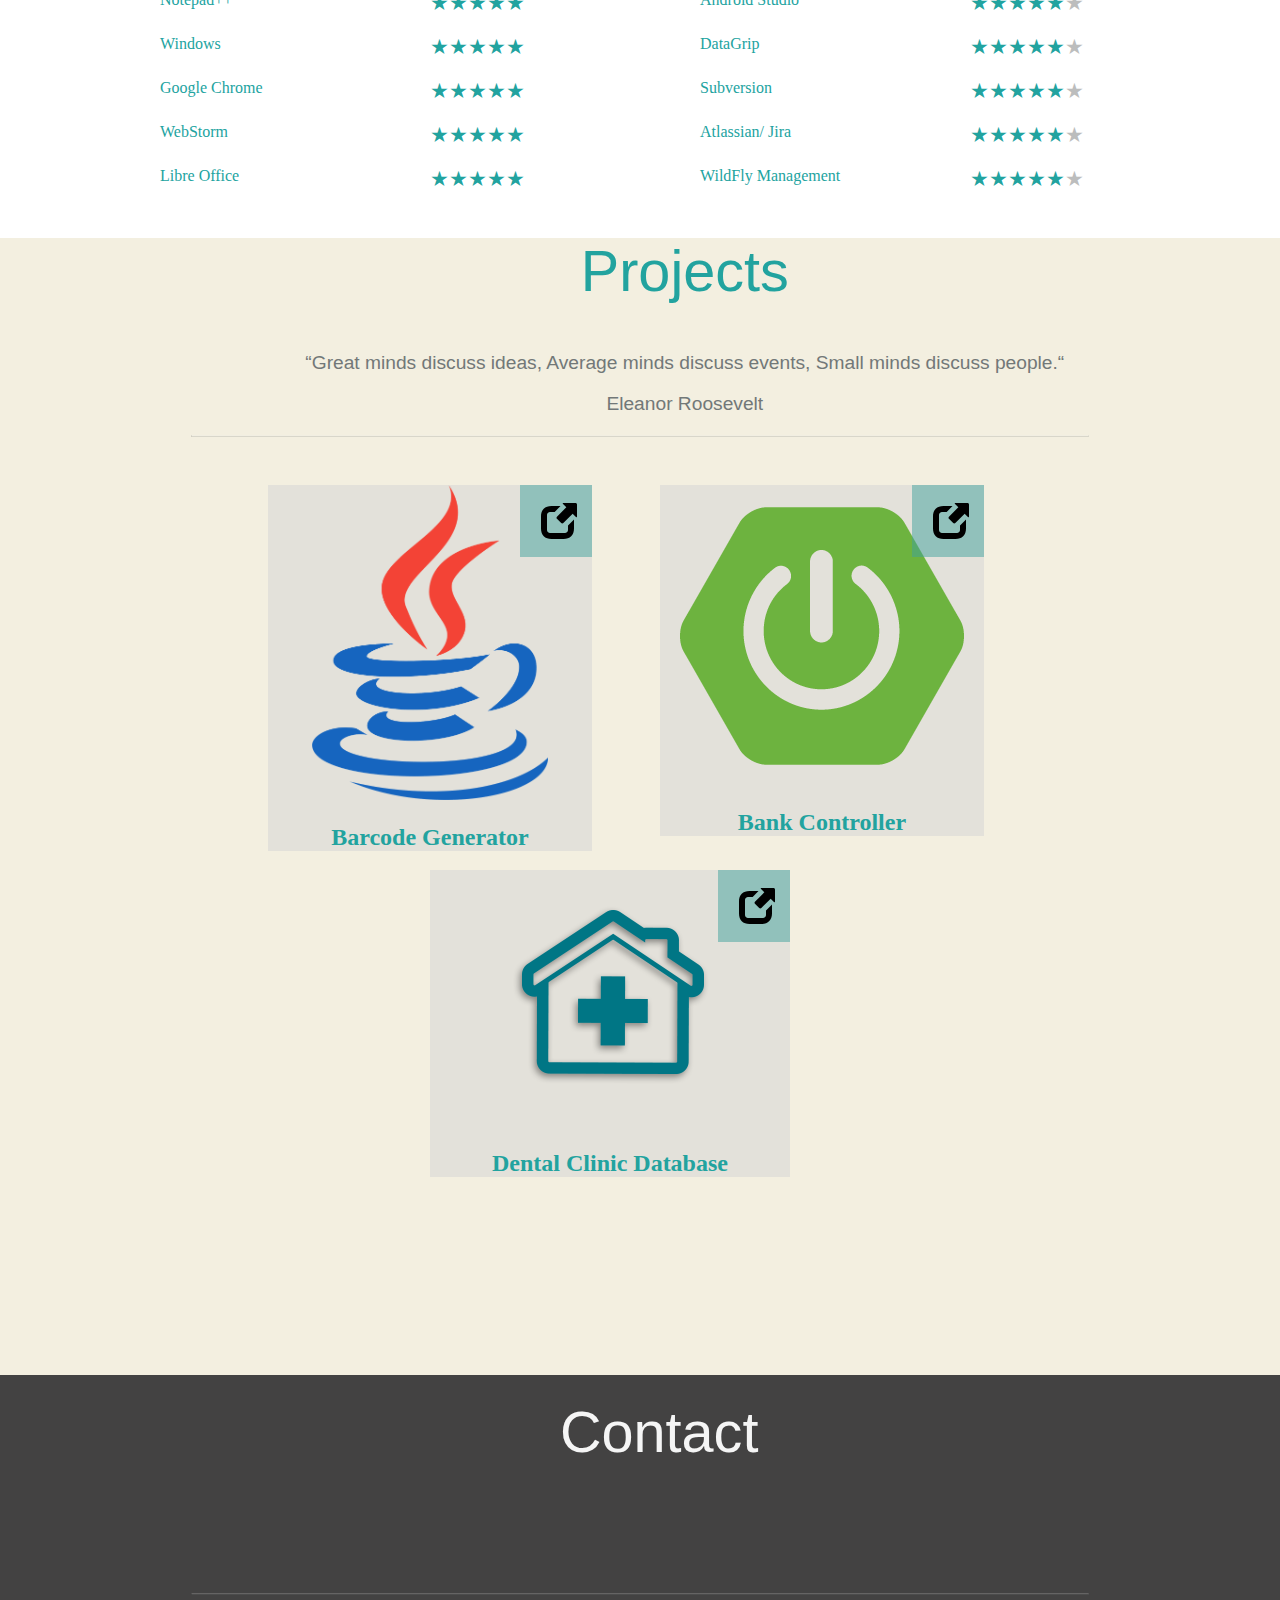
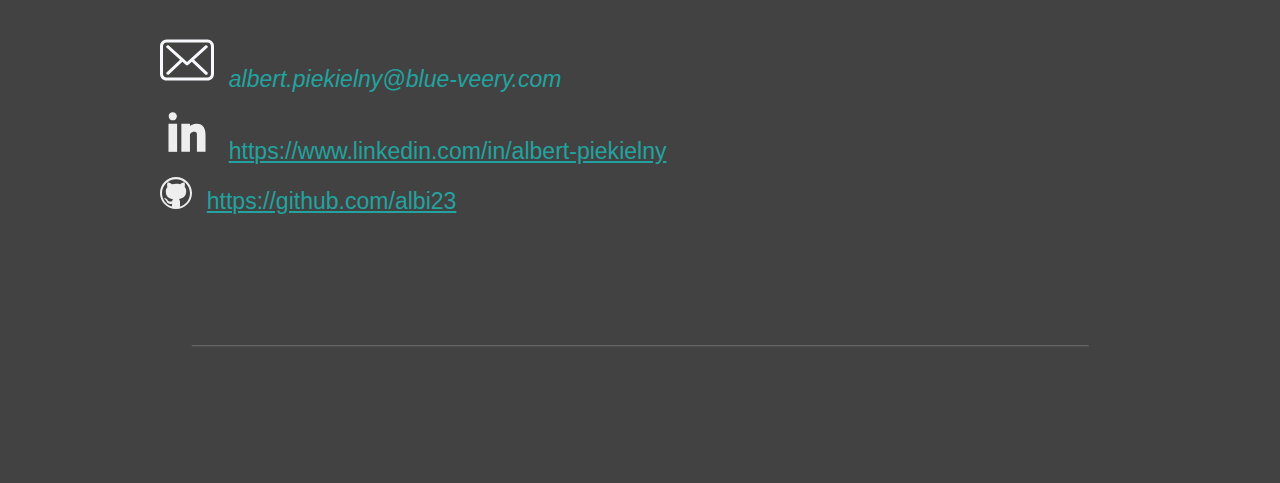
==== commit 7673f50e: "Stylish v19" ====
--- a/main.html
+++ b/main.html
@@ -5,6 +5,23 @@
     <link rel="stylesheet" type="text/css" href="styles.css">
     <link rel="stylesheet2" href="https://cdnjs.cloudflare.com/ajax/libs/font-awesome/4.7.0/css/font-awesome.min.css">
     <title>Portfolio</title>
+
+    <script type="text/javascript">
+        let idActiveEl = 'prof';
+        function changeActive(isDiv) {
+            if (isDiv === idActiveEl) return;
+            let latest = document.getElementById(''+idActiveEl);
+            if (latest && latest.classList){
+                latest.classList.toggle('active');
+            }
+
+            let elem = document.getElementById(isDiv);
+            if (elem && elem.classList){
+                elem.classList.toggle('active');
+            }
+            idActiveEl = isDiv;
+        }
+    </script>
 </head>
 <body>
 
@@ -20,19 +37,19 @@
         </a>
     </div>
 </div>
-<nav class="nav-sticky" style="z-index: 200" id="sections">
+<nav class="nav-sticky" id="sections" >
     <div class="nav-container">
         <ul class="ul-style">
-            <li class="li-default li-a active"><a class="active default-a" href="#profile">Profile</a></li>
-            <li class="li-default li-a"><a href="#experience" class="default-a">Experiences</a></li>
-            <li class="li-default li-a"><a href="#abilities" class="default-a">Abilities</a></li>
-            <li class="li-default li-a"><a class="default-a" href="#projects">Projects</a></li>
-            <li class="li-default li-a"><a class="default-a" href="#contact">Contact</a></li>
+            <li class="li-default li-a active" id="prof" onclick="changeActive('prof')" ><a  class=" block-a default-a" href="#profile">Profile</a></li>
+            <li class="li-default li-a" id="exp" onclick="changeActive('exp')"><a href="#experience" class="block-a default-a">Experiences</a></li>
+            <li class="li-default li-a" id="abl" onclick="changeActive('abl')"><a href="#abilities"  class="block-a default-a">Abilities</a></li>
+            <li class="li-default li-a" id="proj"><a  class="default-a block-a " onclick="changeActive('proj')" href="#projects">Projects</a></li>
+            <li class="li-default li-a" id="conc"><a class="default-a block-a" onclick="changeActive('conc')" href="#contact">Contact</a></li>
         </ul>
     </div>
 </nav>
 
-<div id="profile">
+<div id="profile" >
     <h2 class="profile-name my-font">Profile</h2>
     <p class="lead-profile my-font">I'm a creative Full Stack Developer</p>
     <hr class="hr-light">
@@ -565,7 +582,7 @@
                     </div>
                     <div class="col-2 margin-left-x7">
                         <div class="container-projects">
-                            <a href="project-java.html">
+                            <a href="project-spring.html">
                                 <img src="img/spboot.png" class="big-flex-icon" title="Bank Controller" alt="Image">
                                 <div class="top-right">
                                     <div class="middle-icon lighter-main-bg-color">
@@ -580,7 +597,7 @@
                 <div class="row text-centered">
                     <div class="col-2 text-centered margin-left-x25">
                         <div class="container-projects">
-                            <a href="project-java.html">
+                            <a href="project-dental.html">
                                 <img src="img/clinic.jpg" class="big-flex-icon" title="Dental Clinic Database"
                                      alt="Image">
                                 <div class="top-right">
--- a/styles.css
+++ b/styles.css
@@ -72,7 +72,8 @@
 
 .fix-1{
     min-height: 50px;
-    position: absolute
+    position: absolute;
+    z-index: 0;
 }
 .bg {
     min-width: 100%;
@@ -135,16 +136,13 @@
 #sections {
     position: sticky;
     position: -webkit-sticky;
-    top: 0;
+    top: 50px;
     float: right;
     right: 5%;
-    -webkit-animation: mymove 1s ease-in;
-    -webkit-animation-iteration-count: 10;
-    animation: mymove 1s;
-    animation-iteration-count: 10;
 }
 
 .nav-sticky {
+    z-index: 111;
 }
 
 .li-default {
@@ -155,13 +153,12 @@
     display: block;
     color: white;
     text-align: center;
-    padding: 20px 15px 15px;
     text-decoration: solid;
     font-family: "Open Sans", Helvetica, Arial, sans-serif;
 }
 
 .li-a:hover:not(.active) {
-    background-color: #130F13;
+    background-color: rgba(26, 224, 189, 0.3);
 }
 
 .row-x80 {
@@ -410,6 +407,10 @@
     cursor: pointer;
 }
 
+.block-a{
+    padding: 2vw 1vw 1vw;
+    display: block
+}
 .default-a :link:active, .default-a:visited:active {
     color: ghostwhite;
 }
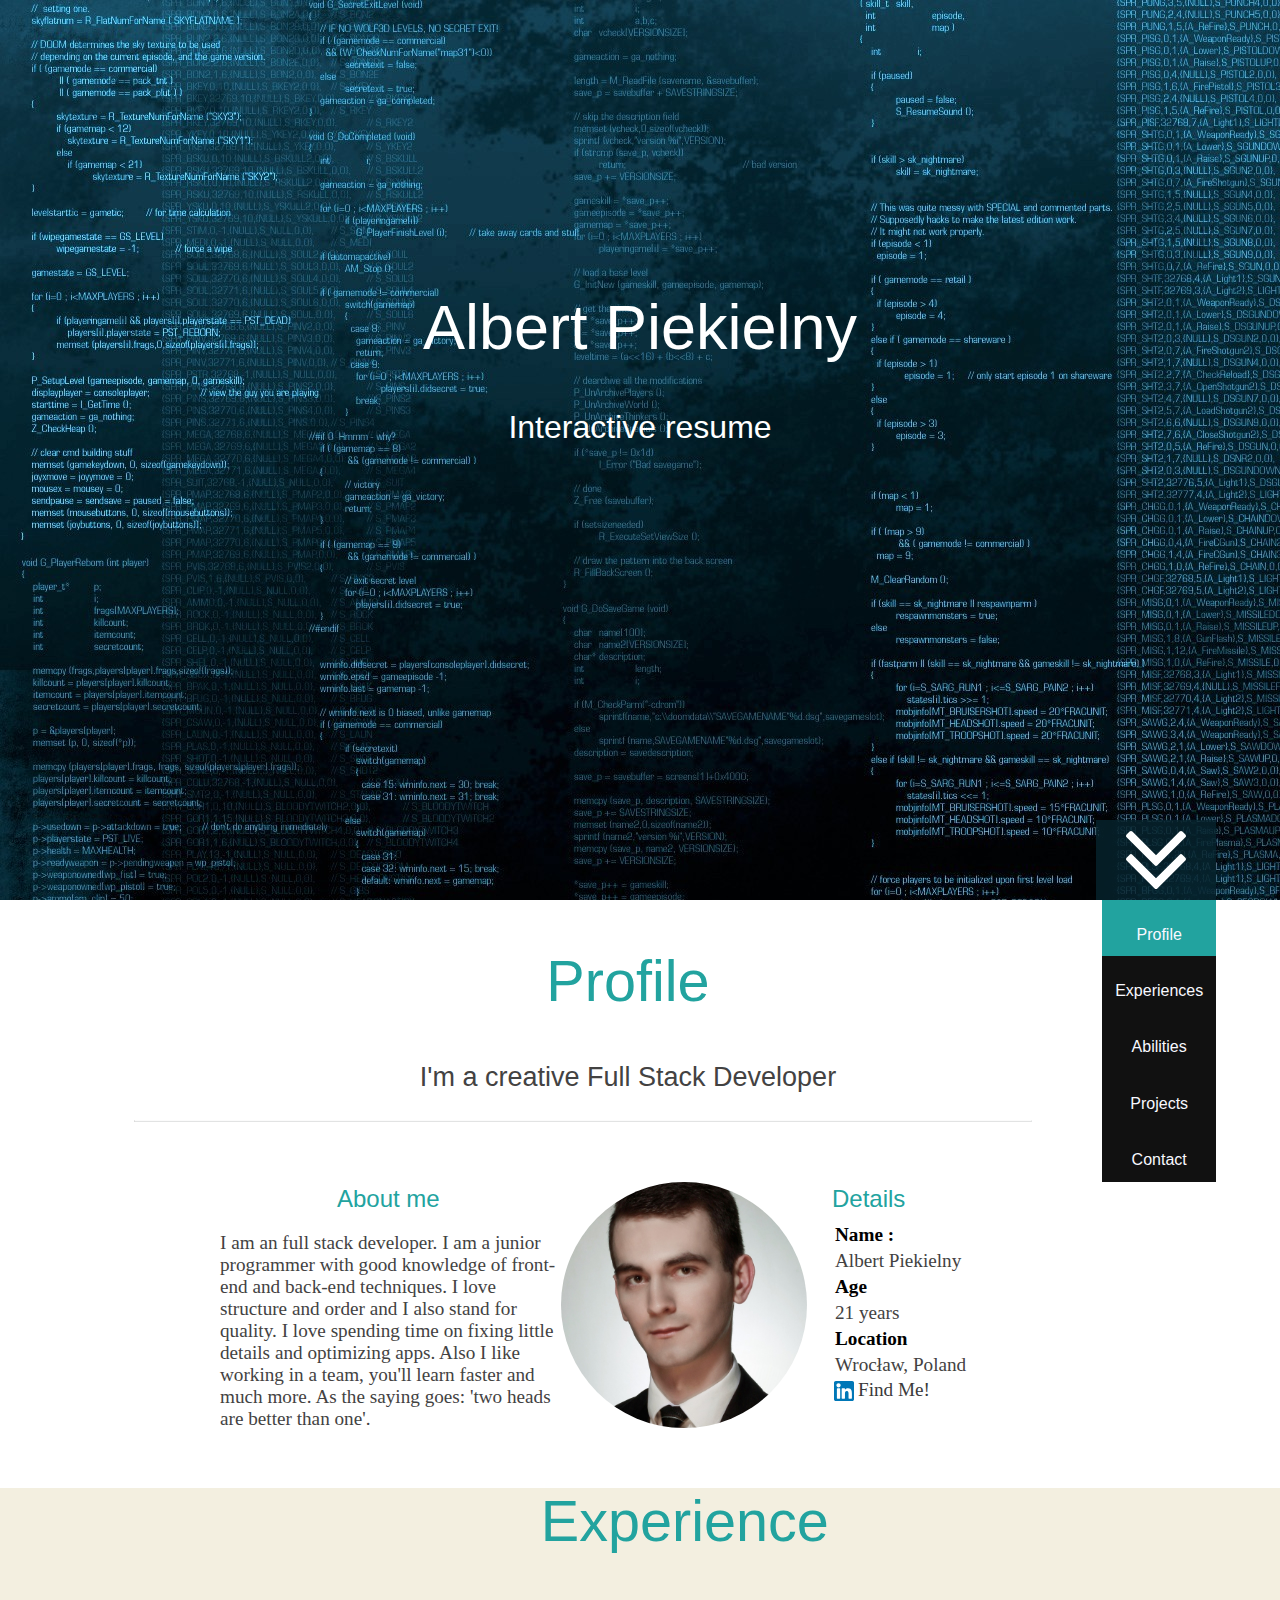
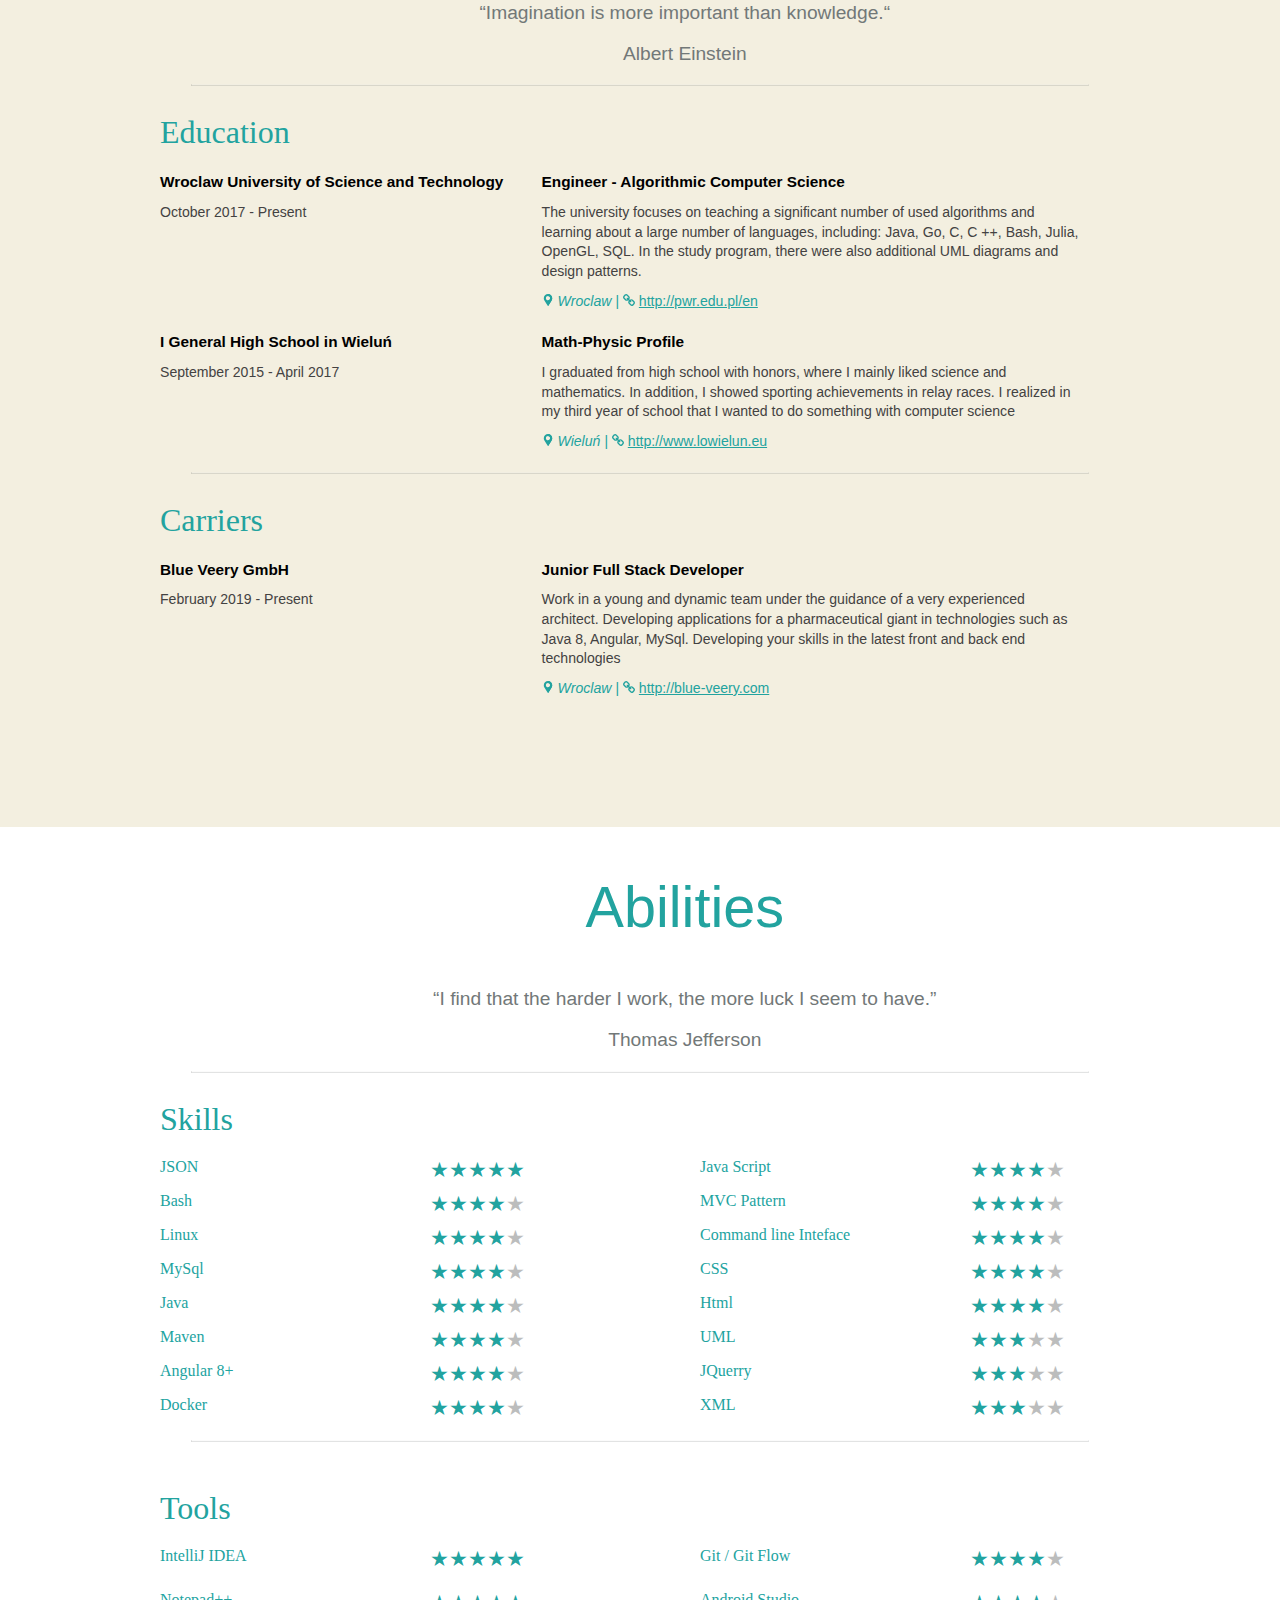
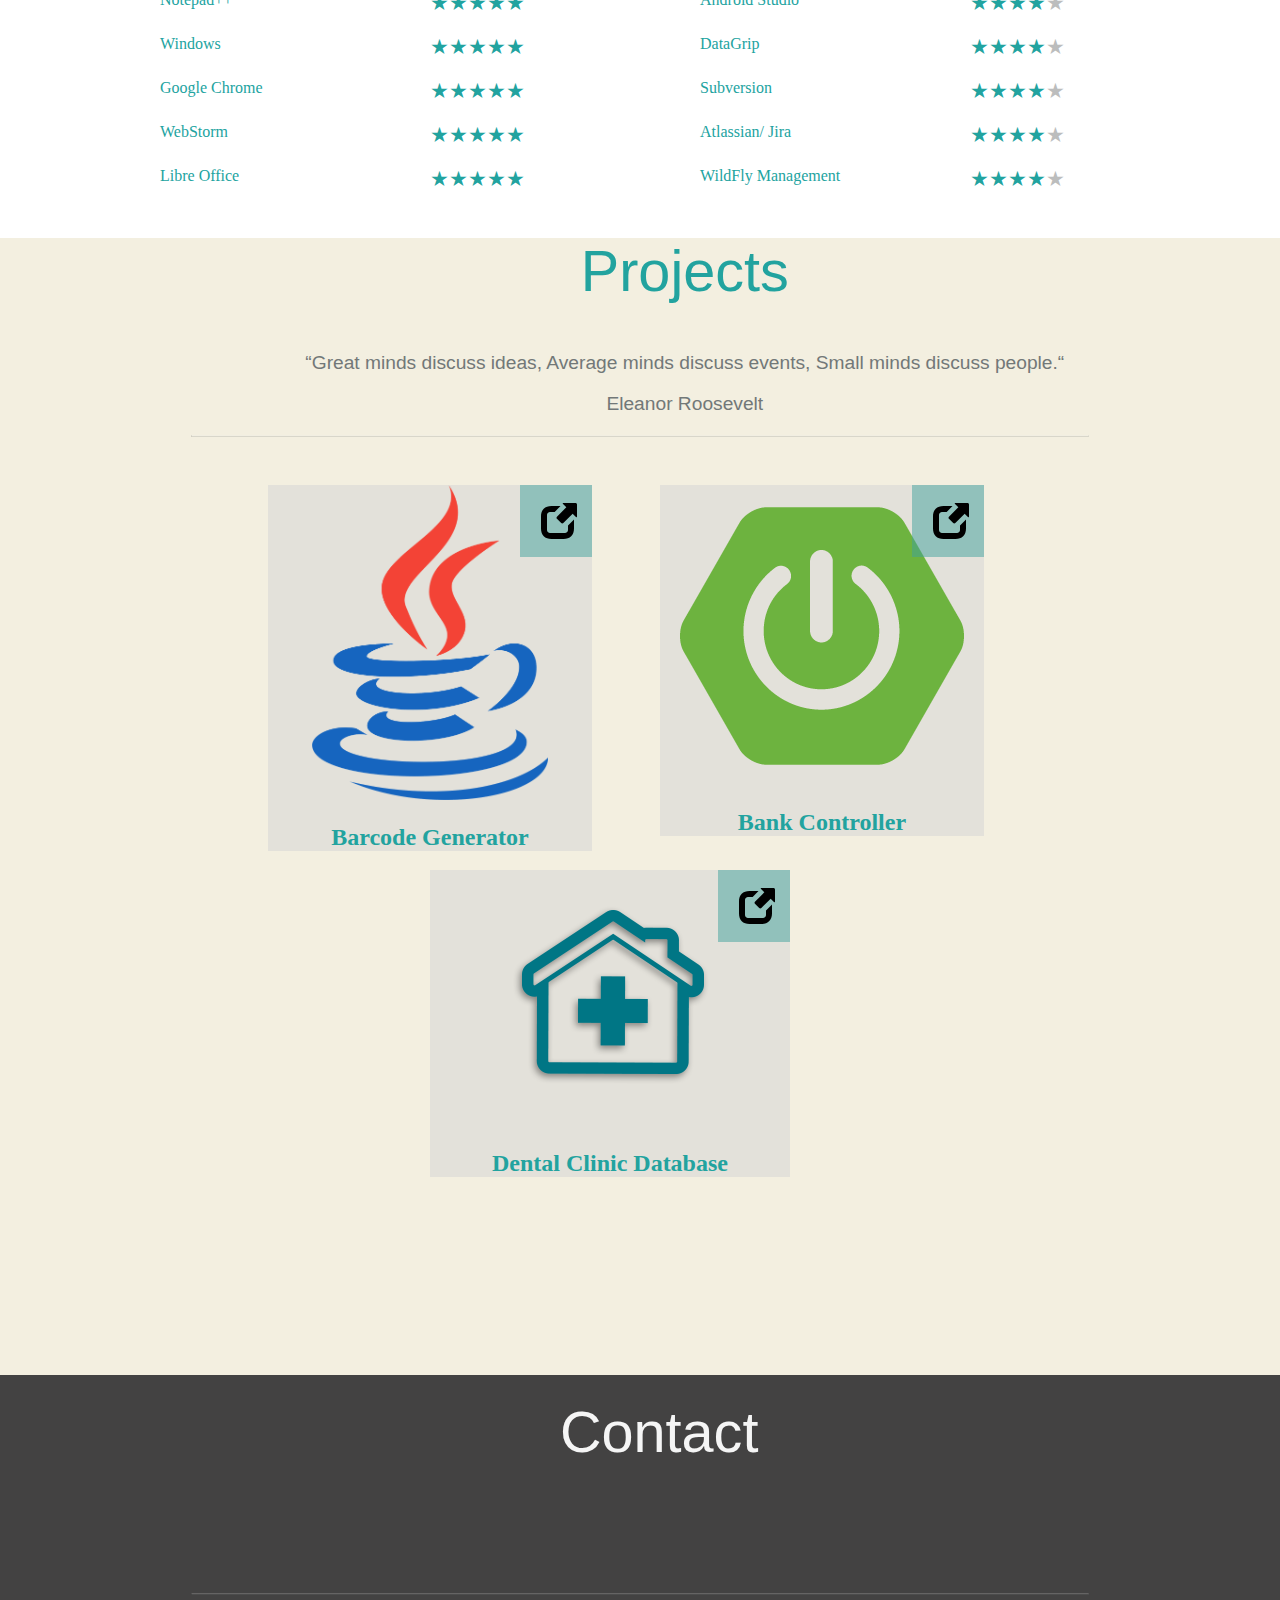
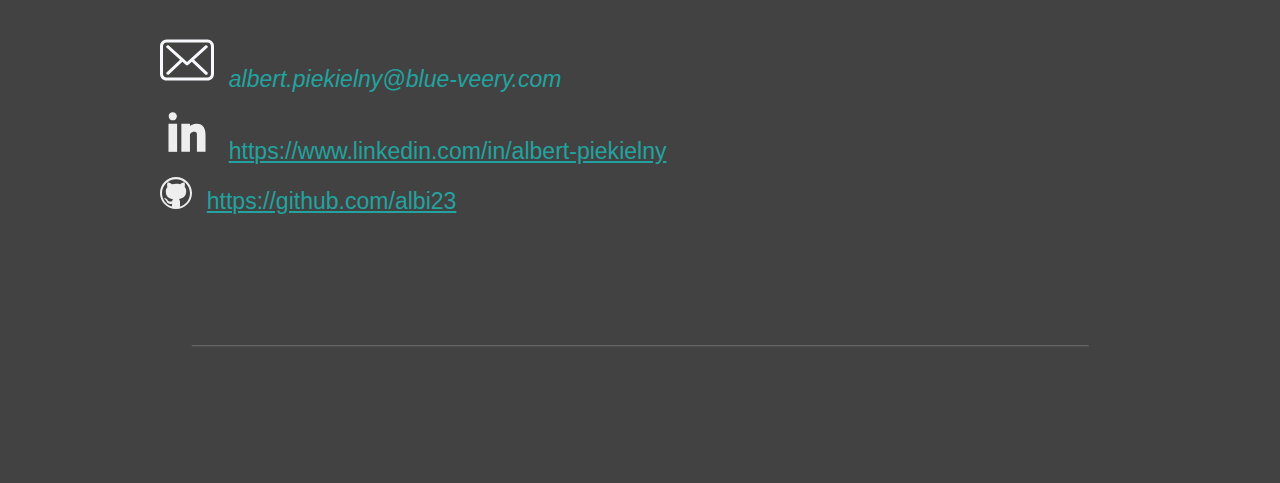
==== commit ff9edf5e: "stars correct" ====
--- a/main.html
+++ b/main.html
@@ -248,7 +248,7 @@
                     <div class="row bg-shadow">
                         <div class="col-3 text-left main-color">Java Script</div>
                         <div class="col-3">
-                            <span class="full-stars main-color">★★★★★</span>
+                            <span class="full-stars main-color">★★★★</span>
                             <span class="full-stars lighter-grey">★</span>
                         </div>
                     </div>
@@ -270,7 +270,7 @@
                     <div class="row bg-shadow">
                         <div class="col-3 text-left main-color">MVC Pattern</div>
                         <div class="col-3">
-                            <span class="full-stars main-color">★★★★★</span>
+                            <span class="full-stars main-color">★★★★</span>
                             <span class="full-stars lighter-grey">★</span>
                         </div>
                     </div>
@@ -292,7 +292,7 @@
                     <div class="row bg-shadow">
                         <div class="col-3 text-left main-color">Command line Inteface</div>
                         <div class="col-3">
-                            <span class="full-stars main-color">★★★★★</span>
+                            <span class="full-stars main-color">★★★★</span>
                             <span class="full-stars lighter-grey">★</span>
                         </div>
                     </div>
@@ -315,7 +315,7 @@
                     <div class="row bg-shadow">
                         <div class="col-3 text-left main-color">CSS</div>
                         <div class="col-3">
-                            <span class="full-stars main-color">★★★★★</span>
+                            <span class="full-stars main-color">★★★★</span>
                             <span class="full-stars lighter-grey">★</span>
                         </div>
                     </div>
@@ -338,7 +338,7 @@
                         <div class="col-3 text-left main-color">Html</div>
                         <div class="col-3">
 
-                            <span class="full-stars main-color">★★★★★</span>
+                            <span class="full-stars main-color">★★★★</span>
                             <span class="full-stars lighter-grey">★</span>
 
                         </div>
@@ -361,7 +361,7 @@
                     <div class="row bg-shadow">
                         <div class="col-3 text-left main-color">UML</div>
                         <div class="col-3">
-                            <span class="full-stars main-color">★★★★</span>
+                            <span class="full-stars main-color">★★★</span>
                             <span class="full-stars lighter-grey">★★</span>
                         </div>
                     </div>
@@ -383,7 +383,7 @@
                     <div class="row bg-shadow">
                         <div class="col-3 text-left main-color">JQuerry</div>
                         <div class="col-3">
-                            <span class="full-stars main-color">★★★★</span>
+                            <span class="full-stars main-color">★★★</span>
                             <span class="full-stars lighter-grey">★★</span>
                         </div>
                     </div>
@@ -405,7 +405,7 @@
                     <div class="row bg-shadow">
                         <div class="col-3 text-left main-color">XML</div>
                         <div class="col-3">
-                            <span class="full-stars main-color">★★★★</span>
+                            <span class="full-stars main-color">★★★</span>
                             <span class="full-stars lighter-grey">★★</span>
                         </div>
                     </div>
@@ -435,7 +435,7 @@
                         <div class="row bg-shadow">
                             <div class="col-3 text-left main-color">Git / Git Flow</div>
                             <div class="col-3">
-                                <span class="full-stars main-color">★★★★★</span>
+                                <span class="full-stars main-color">★★★★</span>
                                 <span class="full-stars lighter-grey">★</span>
                             </div>
                         </div>
@@ -456,7 +456,7 @@
                         <div class="row bg-shadow">
                             <div class="col-3 text-left main-color">Android Studio</div>
                             <div class="col-3">
-                                <span class="full-stars main-color">★★★★★</span>
+                                <span class="full-stars main-color">★★★★</span>
                                 <span class="full-stars lighter-grey">★</span>
                             </div>
                         </div>
@@ -478,7 +478,7 @@
                         <div class="row bg-shadow">
                             <div class="col-3 text-left main-color">DataGrip</div>
                             <div class="col-3">
-                                <span class="full-stars main-color">★★★★★</span>
+                                <span class="full-stars main-color">★★★★</span>
                                 <span class="full-stars lighter-grey">★</span>
                             </div>
                         </div>
@@ -500,7 +500,7 @@
                         <div class="row bg-shadow">
                             <div class="col-3 text-left main-color">Subversion</div>
                             <div class="col-3">
-                                <span class="full-stars main-color">★★★★★</span>
+                                <span class="full-stars main-color">★★★★</span>
                                 <span class="full-stars lighter-grey">★</span>
                             </div>
                         </div>
@@ -522,7 +522,7 @@
                         <div class="row bg-shadow">
                             <div class="col-3 text-left main-color">Atlassian/ Jira</div>
                             <div class="col-3">
-                                <span class="full-stars main-color">★★★★★</span>
+                                <span class="full-stars main-color">★★★★</span>
                                 <span class="full-stars lighter-grey">★</span>
                             </div>
                         </div>
@@ -544,7 +544,7 @@
                         <div class="row bg-shadow">
                             <div class="col-3 text-left main-color">WildFly Management</div>
                             <div class="col-3">
-                                <span class="full-stars main-color">★★★★★</span>
+                                <span class="full-stars main-color">★★★★</span>
                                 <span class="full-stars lighter-grey">★</span>
                             </div>
                         </div>
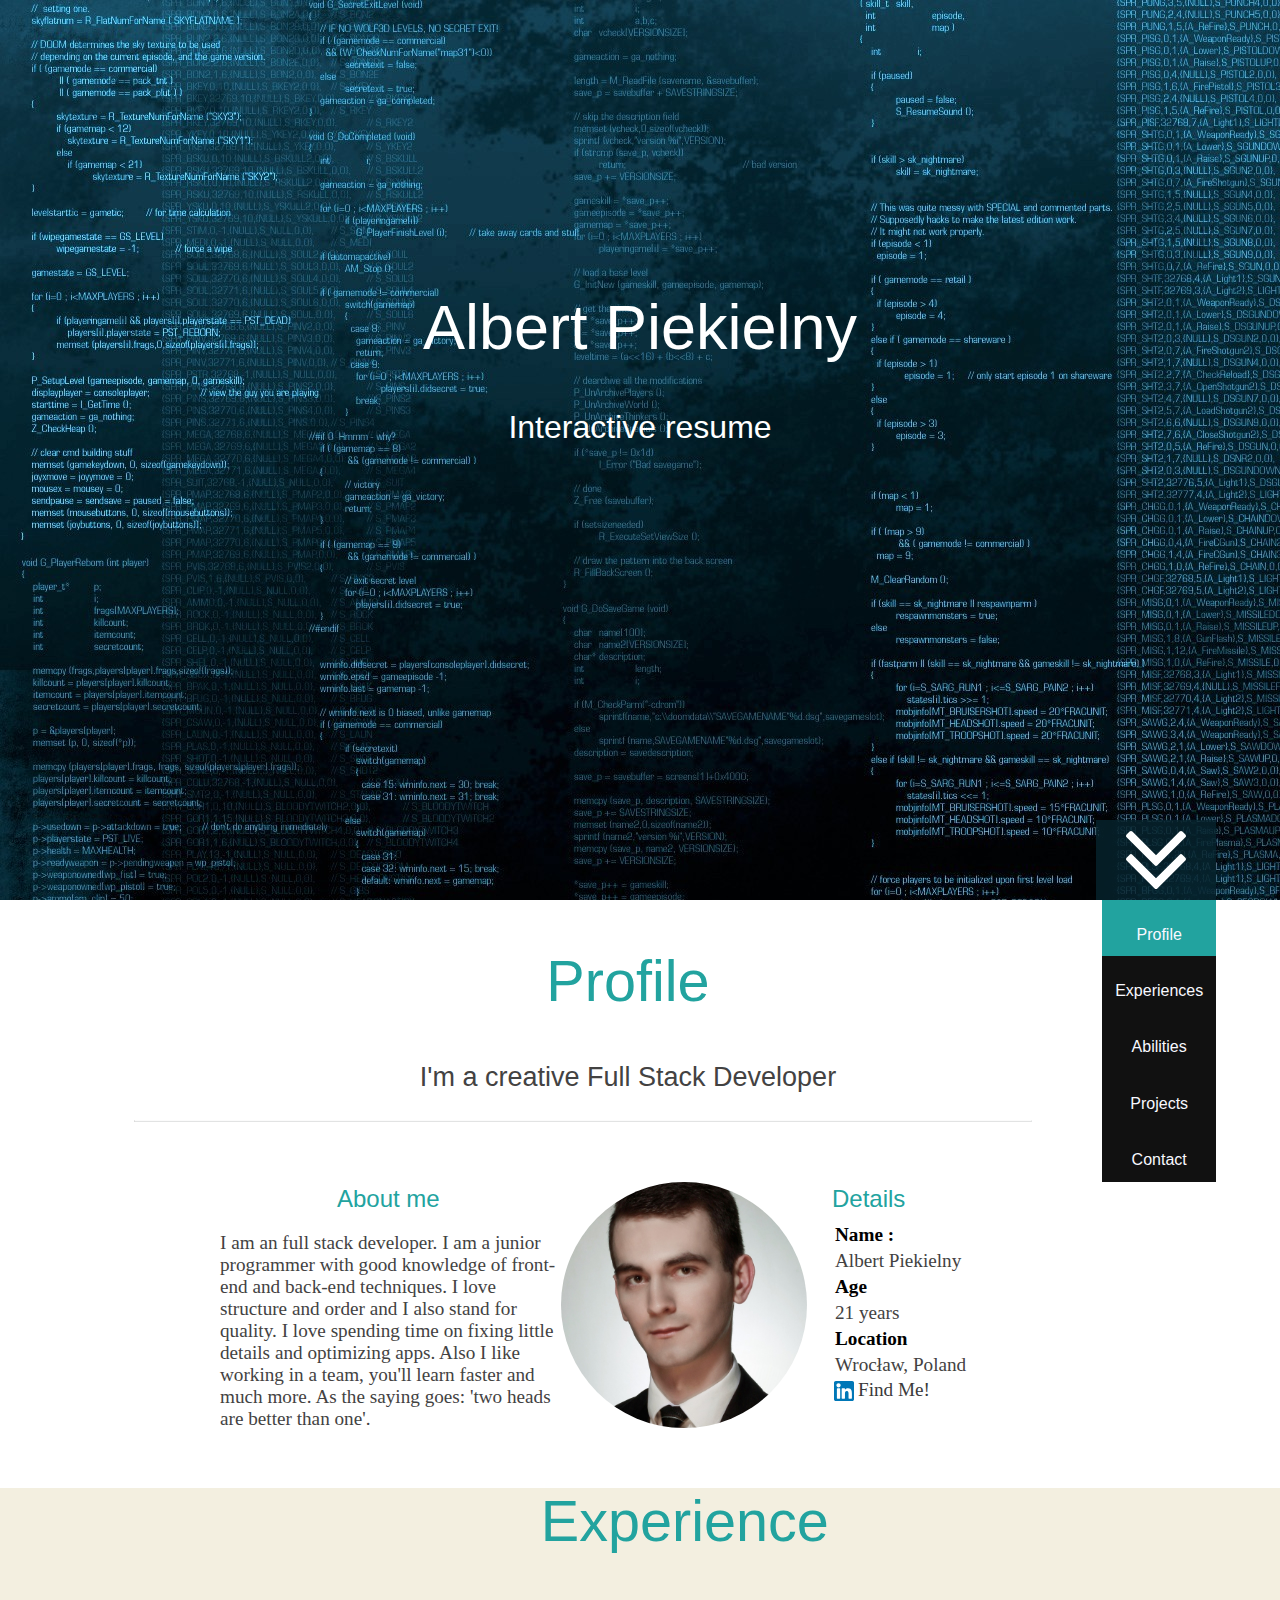
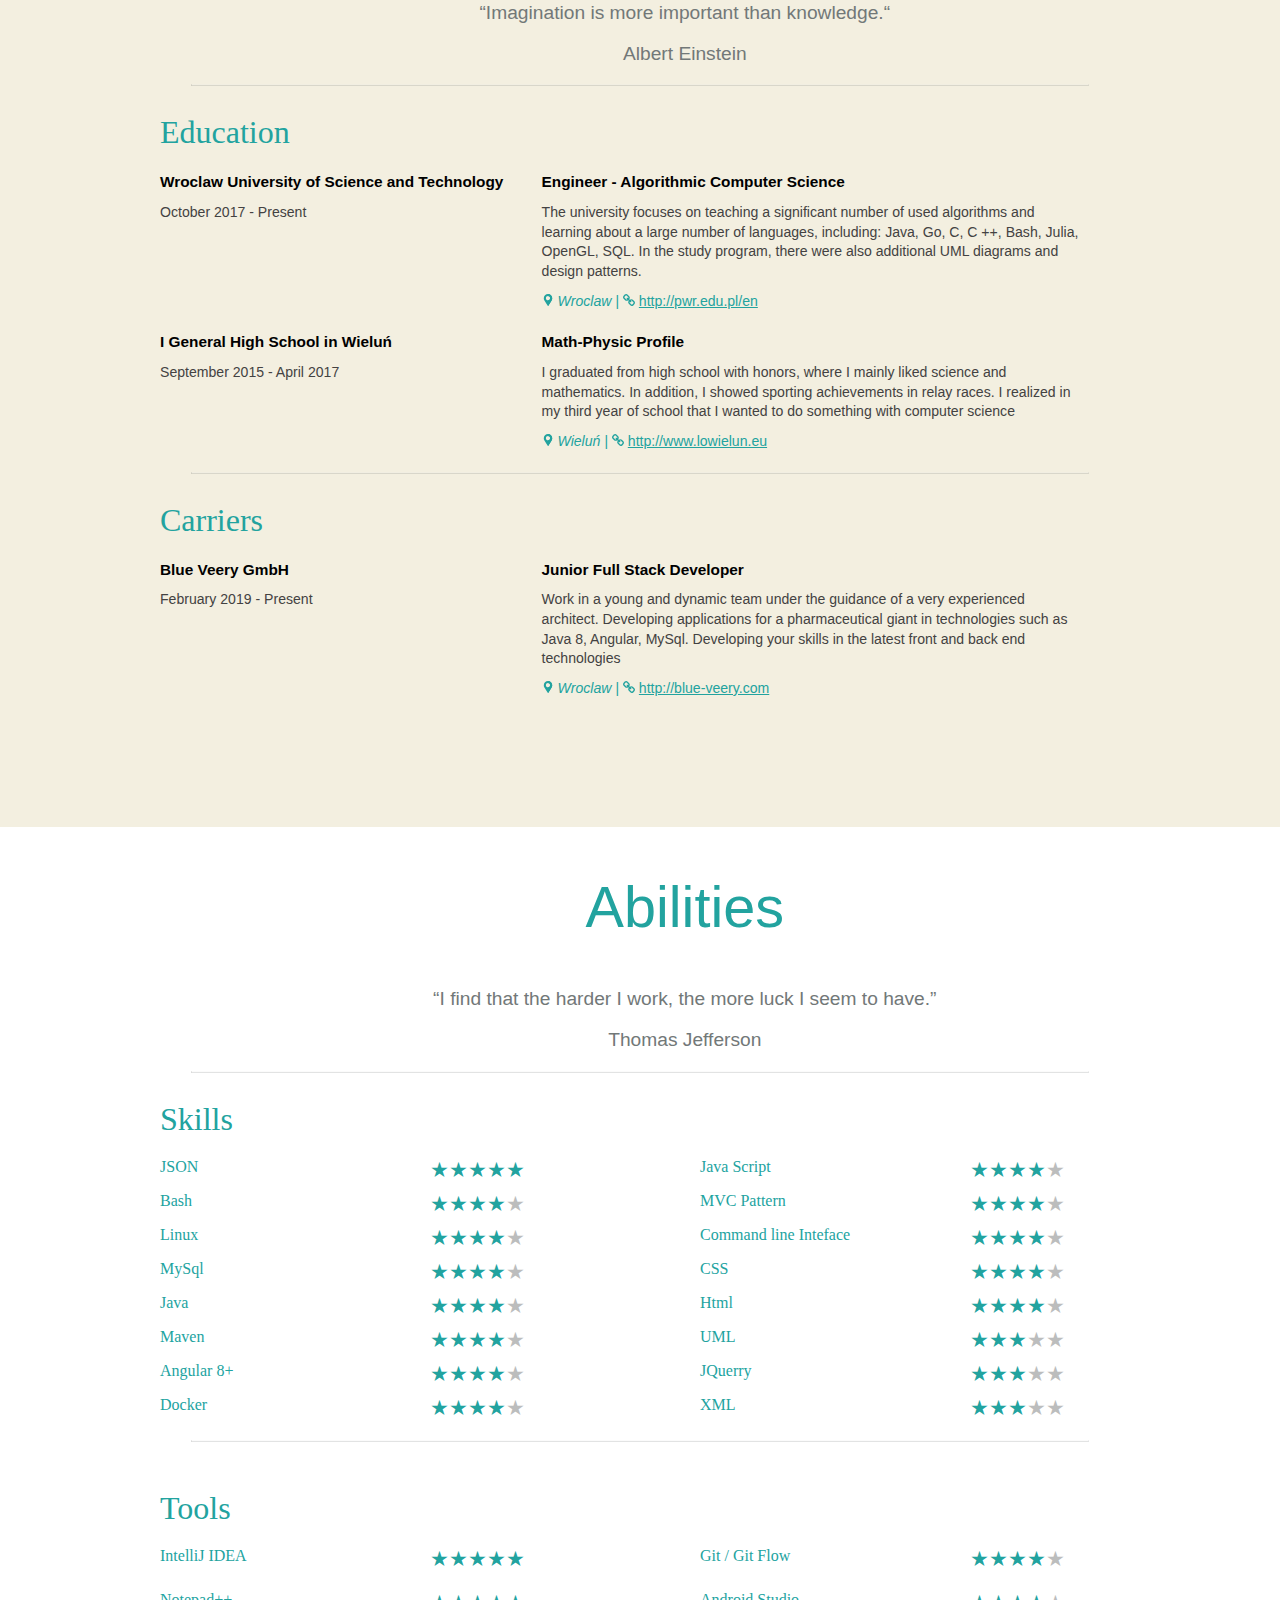
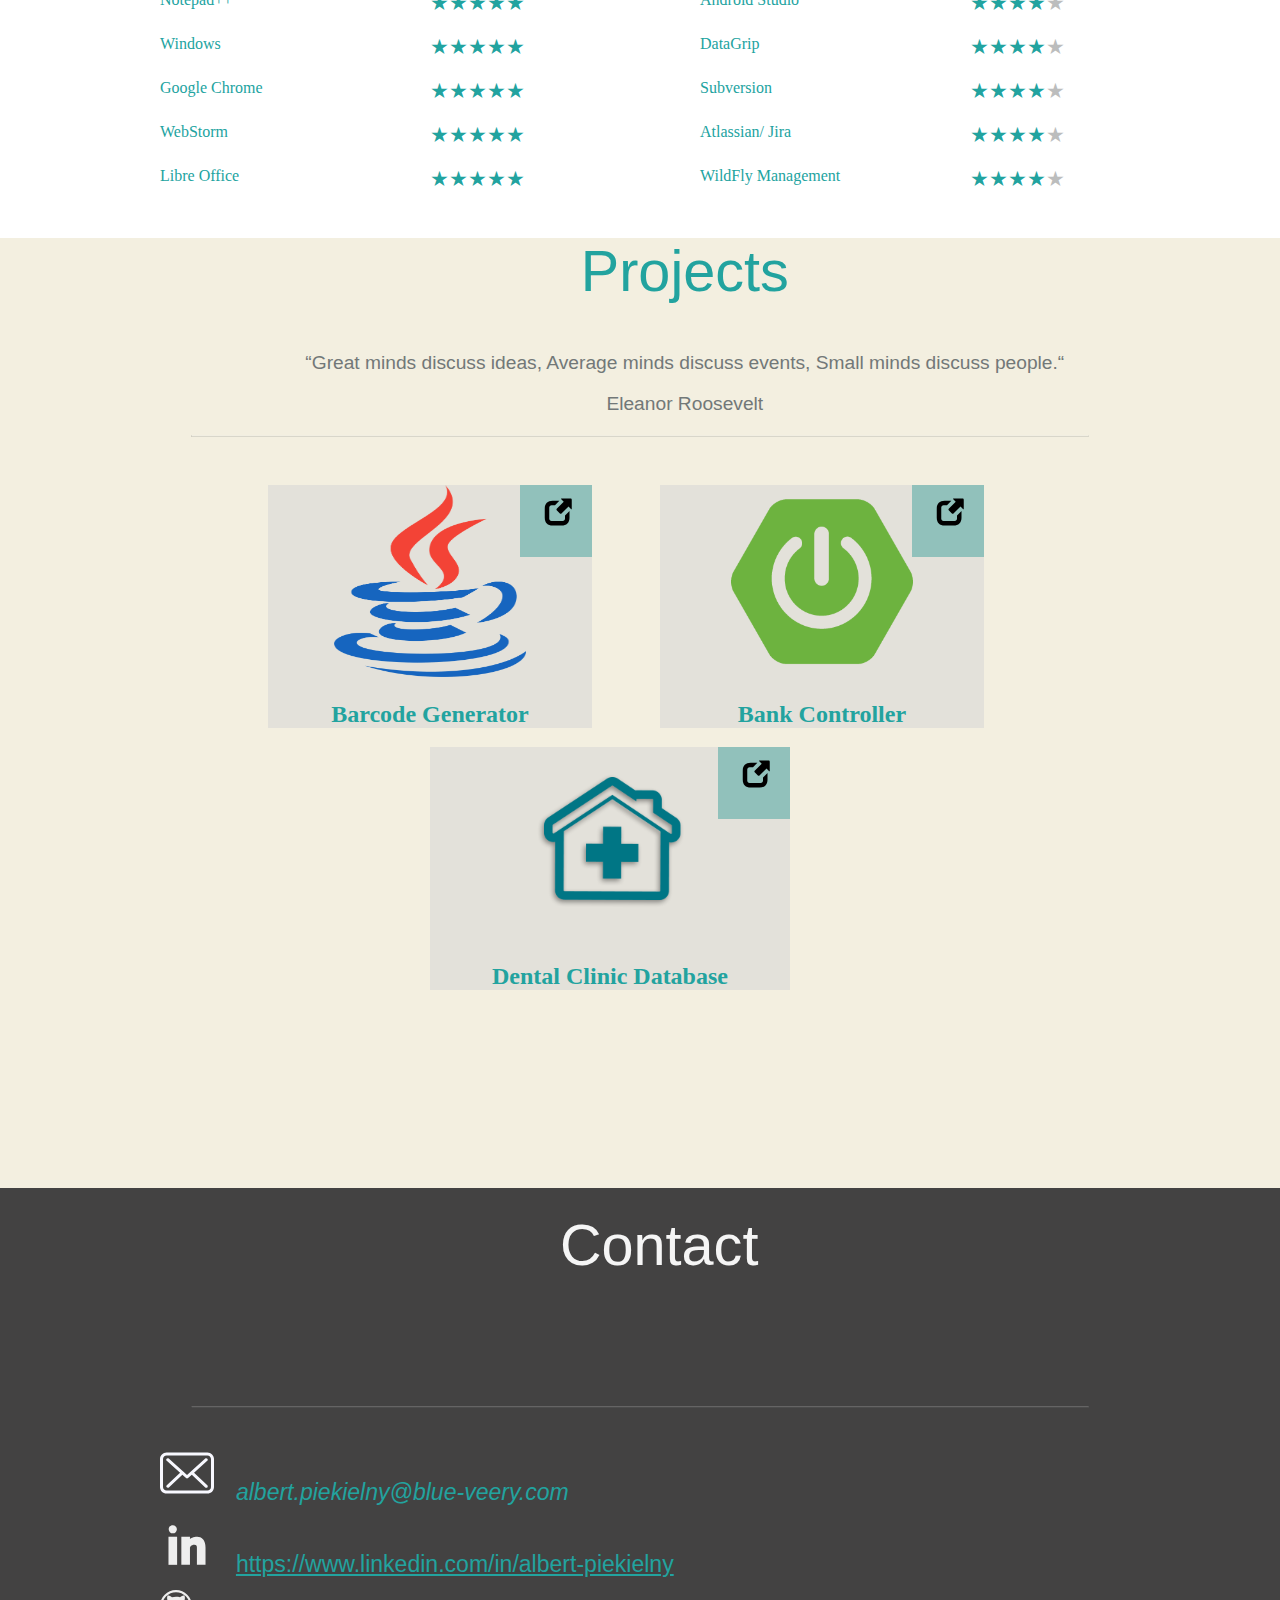
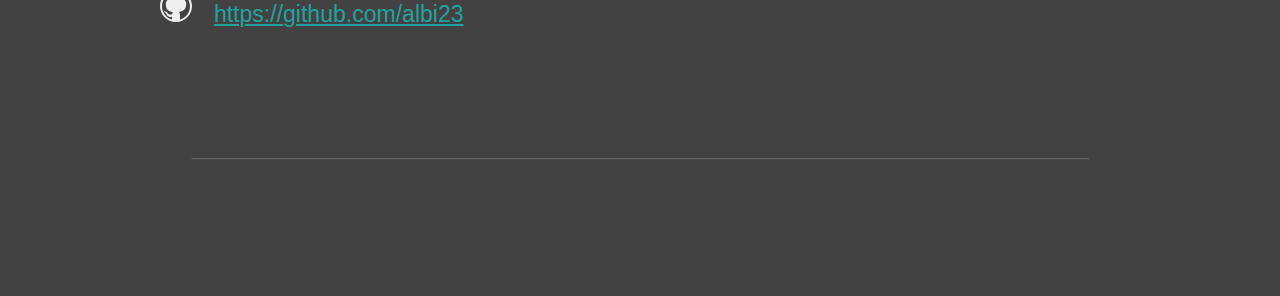
==== commit e6ea04cc: "styles && dynamic change class on in to div" ====
--- a/main.html
+++ b/main.html
@@ -49,7 +49,7 @@
     </div>
 </nav>
 
-<div id="profile" >
+<div id="profile" onmouseenter="changeActive('prof')">
     <h2 class="profile-name my-font">Profile</h2>
     <p class="lead-profile my-font">I'm a creative Full Stack Developer</p>
     <hr class="hr-light">
@@ -105,7 +105,7 @@
         </div>
     </div>
 </div>
-<div id="experience" class="light-yellow-bg padding-bottom-10">
+<div id="experience" onmouseenter="changeActive('exp')" class="light-yellow-bg padding-bottom-10">
     <h2 class="profile-name my-font default-weight">Experience</h2>
     <section class="my-font default-weight">
         <p class="light-grey margin-left-x7 default-text-size">“Imagination is more important than knowledge.“</p>
@@ -219,8 +219,7 @@
         </div>
     </div>
 </div>
-
-<div id="abilities">
+<div id="abilities" onmouseenter="changeActive('abl')">
     <h2 class="profile-name my-font default-weight">Abilities</h2>
     <section class="my-font default-weight">
         <p class="light-grey margin-left-x7 default-text-size">“I find that the harder I work, the more luck I seem to
@@ -554,8 +553,7 @@
         </div>
     </section>
 </div>
-
-<div id="projects" class="light-yellow-bg padding-bottom-10">
+<div id="projects" onmouseenter="changeActive('proj')" class="light-yellow-bg padding-bottom-10">
     <h2 class="profile-name my-font default-weight">Projects</h2>
     <section class="my-font default-weight">
         <p class="light-grey margin-left-x7 default-text-size">“Great minds discuss ideas, Average minds discuss events,
@@ -616,14 +614,14 @@
 </div>
 <div class=" max-width light-yellow-bg fix-1"></div>
 <footer>
-    <div id="contact" class="padding-bottom-10 ">
+    <div id="contact" onmouseenter="changeActive('conc')" class="padding-bottom-10 ">
         <div class="">
             <h2 class="contact-name my-font default-weight" style="color: whitesmoke">Contact</h2>
         </div>
         <hr class="hr-light margin-top-x10">
         <div class="grid-container text-centered padding-top-x20">
             <div class="row margin-left-x10">
-                <div class="col-3">
+                <div class="col-5 text-left">
                     <p class="text-left default-content-size my-font margin-top-p10 ">
                         <img src="img/email.svg" alt="link" class="little-middle-icon">
                         <i class="text-left info-text-size my-font main-color margin-left-x2">albert.piekielny@blue-veery.com</i>
--- a/styles.css
+++ b/styles.css
@@ -183,15 +183,16 @@
 }
 
 .middle-flex-icon{
-    min-height: 6vh;
-    min-width: 6vh;
+    height: 6vh;
+    width: 6vh;
+    max-height: 352px;
+
 }
 
 .middle-icon{
-    max-width: 8vh;
-    max-height: 8vh;
-    min-height: 8vh;
-    min-width: 8vh;
+    height: 8vh;
+    width: 8vh;
+    max-height: 352px;
 }
 
 .little-middle-icon{
@@ -200,8 +201,11 @@
 }
 
 .big-flex-icon{
-    max-width: 35vh;
-    max-height: 35vh
+    max-width: 35vw;
+    max-height: 300px;
+    height: 15vw;
+    width: 15vw;
+    /*max-height: 35vh*/
 }
 /****** Positioning *****/
 .centered {
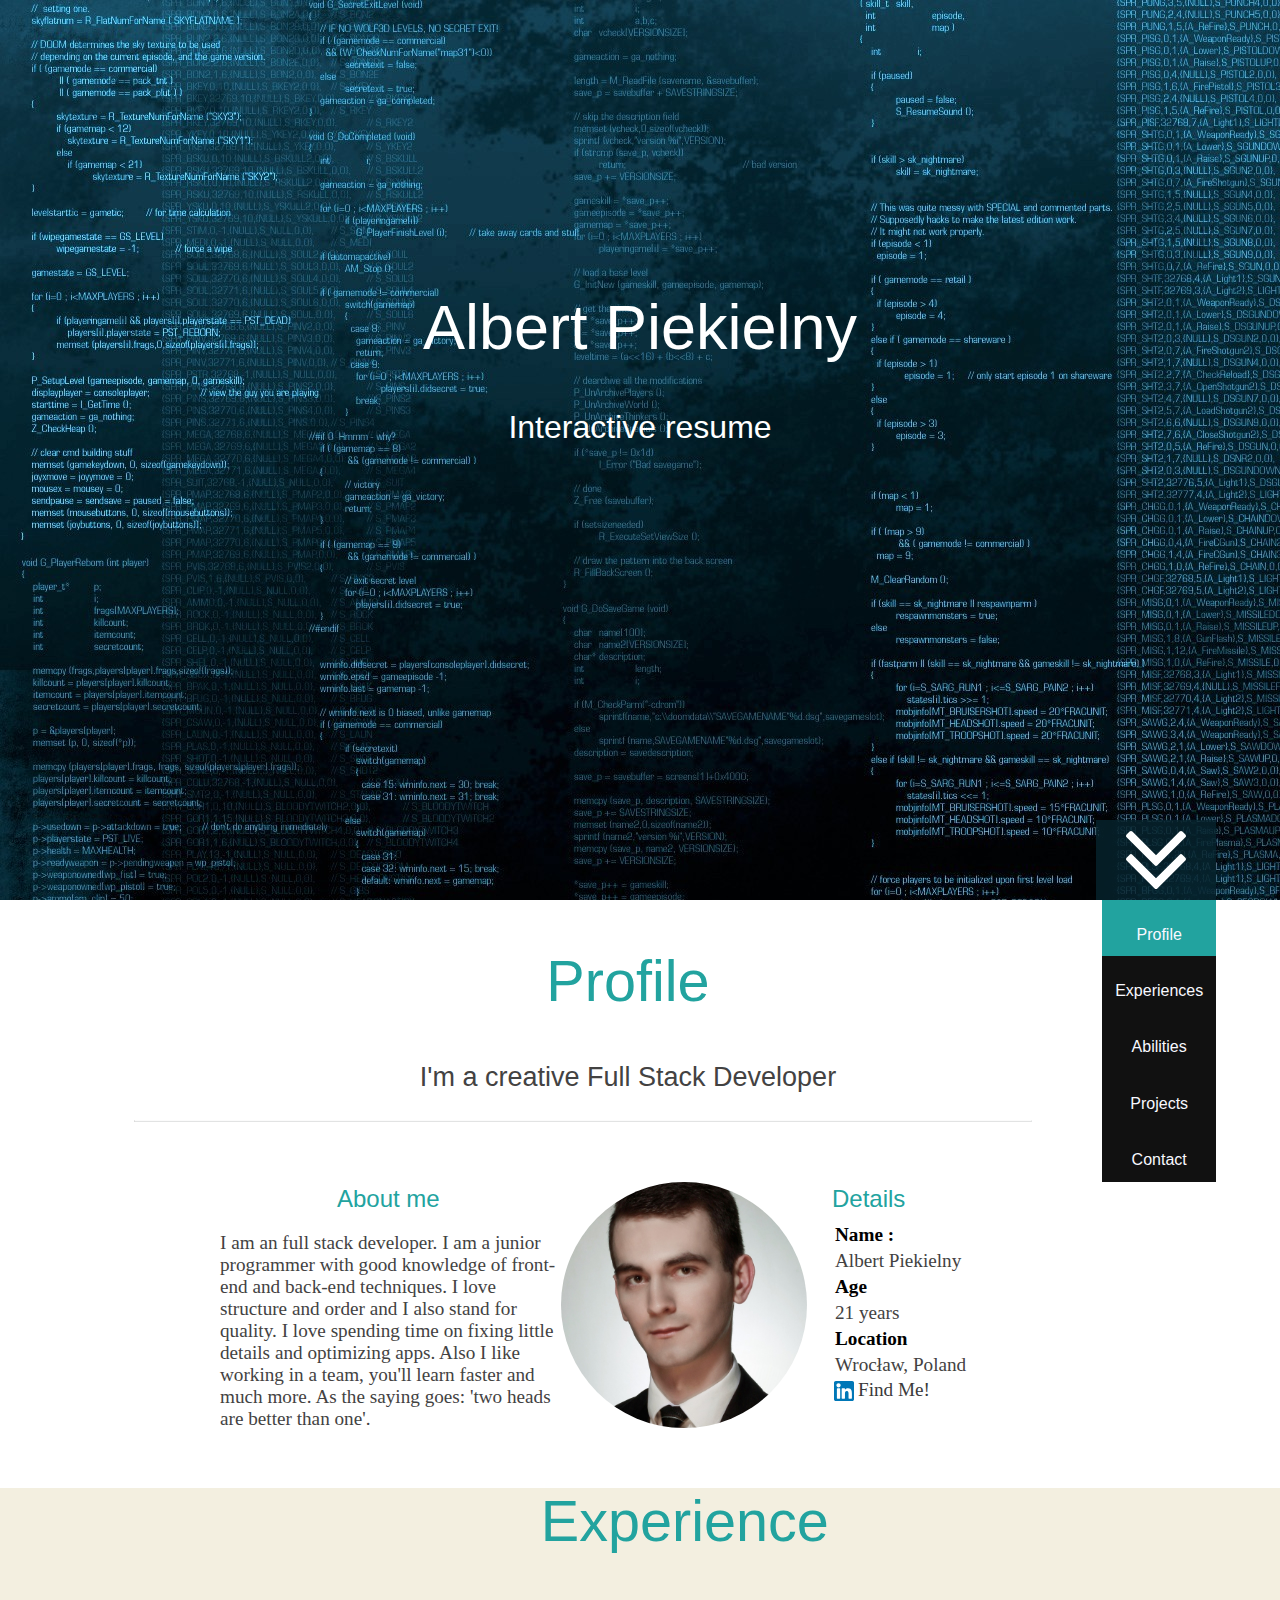
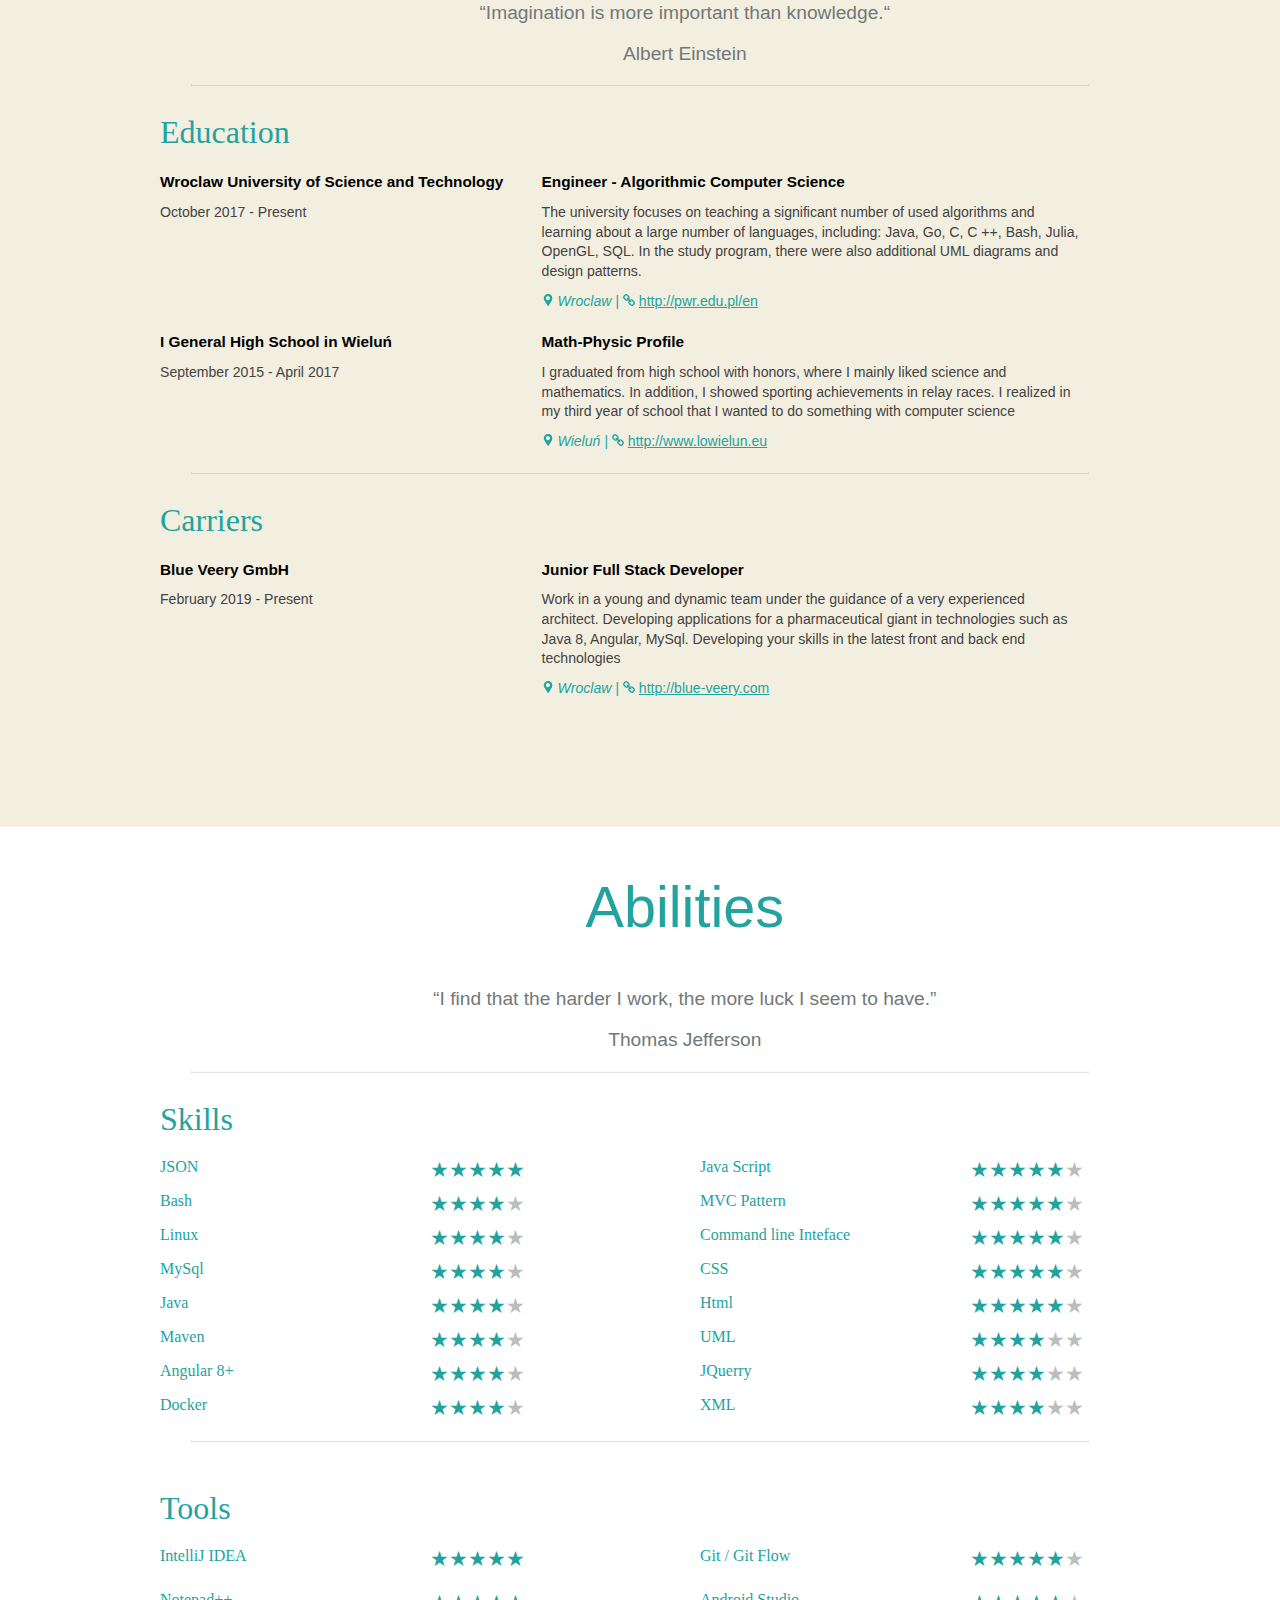
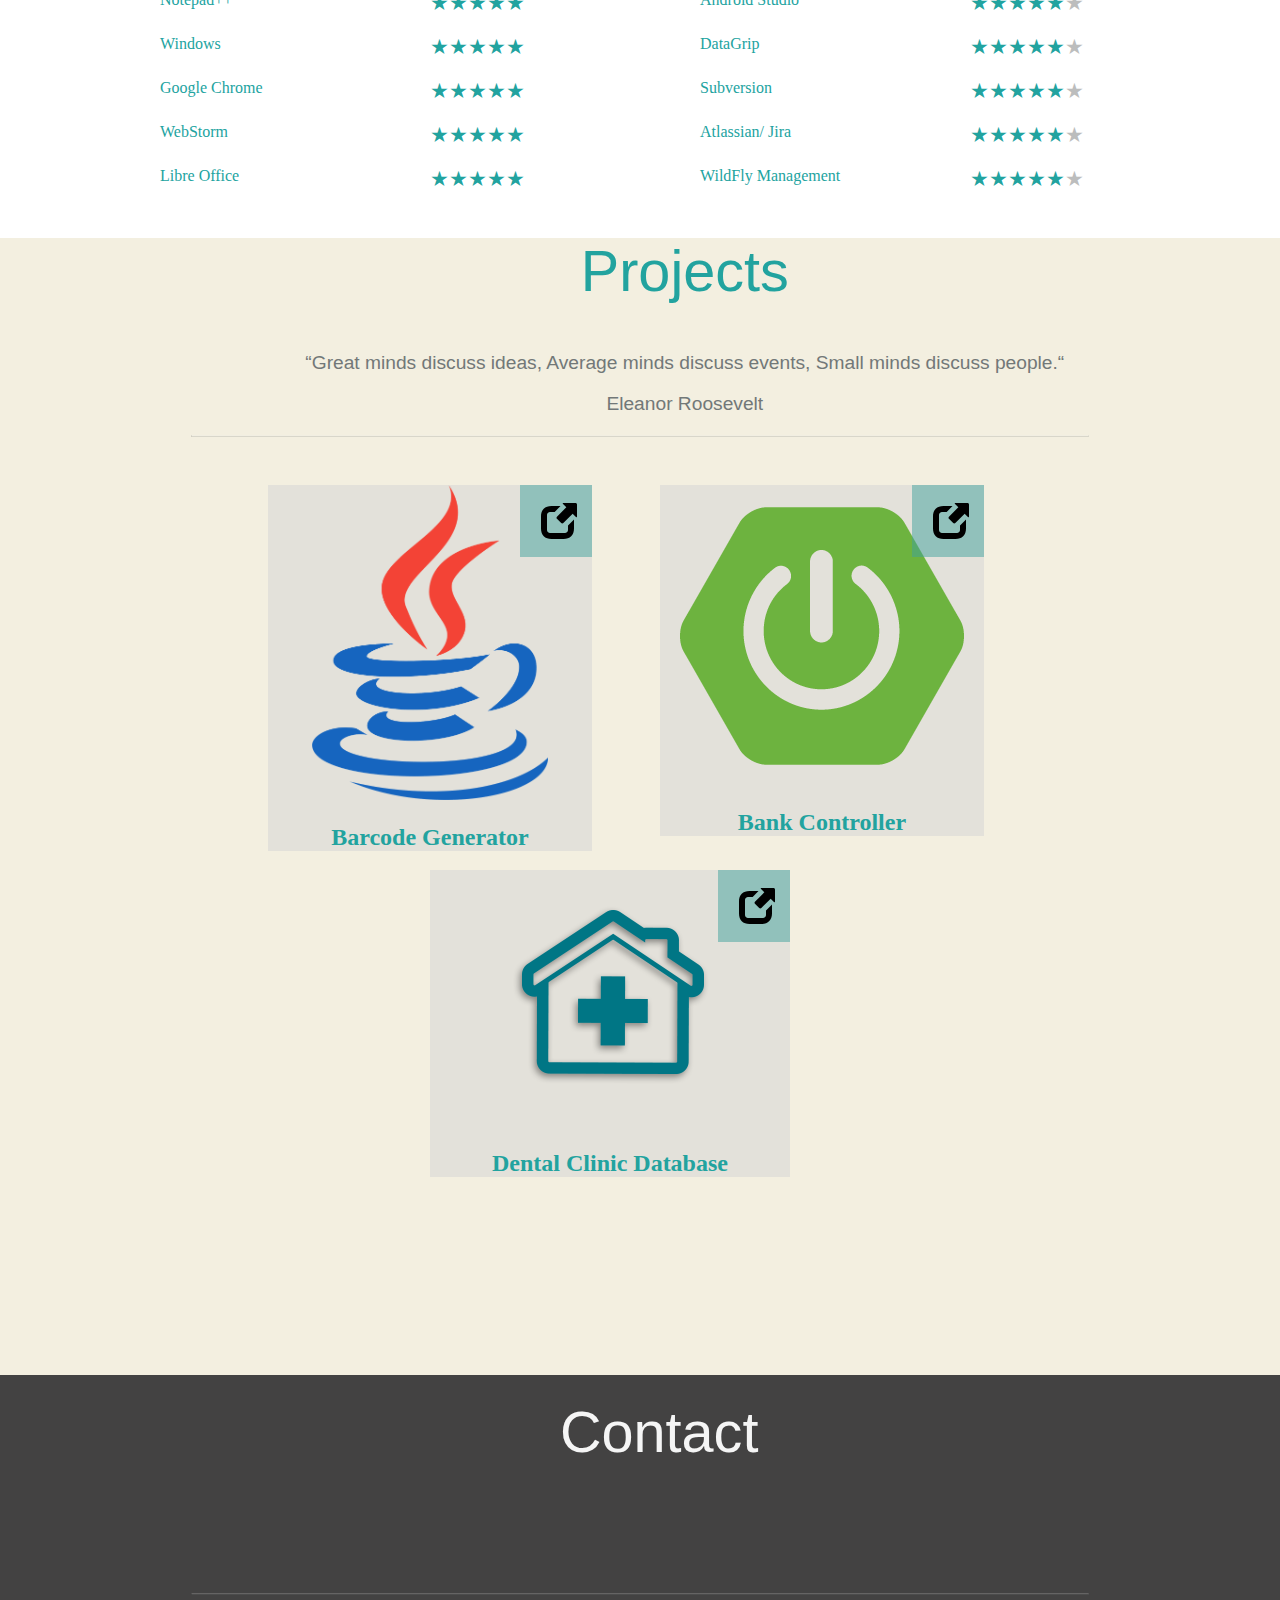
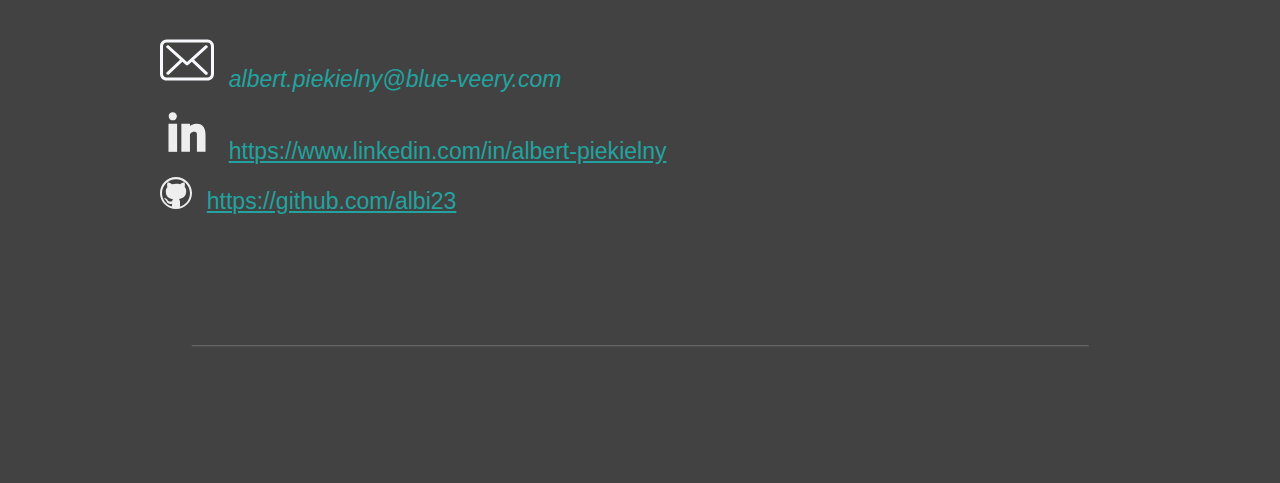
==== commit 7bc6f42d: "gh-pages" ====
--- a/main.html
+++ b/main.html
@@ -49,7 +49,7 @@
     </div>
 </nav>
 
-<div id="profile" onmouseenter="changeActive('prof')">
+<div id="profile" >
     <h2 class="profile-name my-font">Profile</h2>
     <p class="lead-profile my-font">I'm a creative Full Stack Developer</p>
     <hr class="hr-light">
@@ -105,7 +105,7 @@
         </div>
     </div>
 </div>
-<div id="experience" onmouseenter="changeActive('exp')" class="light-yellow-bg padding-bottom-10">
+<div id="experience" class="light-yellow-bg padding-bottom-10">
     <h2 class="profile-name my-font default-weight">Experience</h2>
     <section class="my-font default-weight">
         <p class="light-grey margin-left-x7 default-text-size">“Imagination is more important than knowledge.“</p>
@@ -219,7 +219,8 @@
         </div>
     </div>
 </div>
-<div id="abilities" onmouseenter="changeActive('abl')">
+
+<div id="abilities">
     <h2 class="profile-name my-font default-weight">Abilities</h2>
     <section class="my-font default-weight">
         <p class="light-grey margin-left-x7 default-text-size">“I find that the harder I work, the more luck I seem to
@@ -247,7 +248,7 @@
                     <div class="row bg-shadow">
                         <div class="col-3 text-left main-color">Java Script</div>
                         <div class="col-3">
-                            <span class="full-stars main-color">★★★★</span>
+                            <span class="full-stars main-color">★★★★★</span>
                             <span class="full-stars lighter-grey">★</span>
                         </div>
                     </div>
@@ -269,7 +270,7 @@
                     <div class="row bg-shadow">
                         <div class="col-3 text-left main-color">MVC Pattern</div>
                         <div class="col-3">
-                            <span class="full-stars main-color">★★★★</span>
+                            <span class="full-stars main-color">★★★★★</span>
                             <span class="full-stars lighter-grey">★</span>
                         </div>
                     </div>
@@ -291,7 +292,7 @@
                     <div class="row bg-shadow">
                         <div class="col-3 text-left main-color">Command line Inteface</div>
                         <div class="col-3">
-                            <span class="full-stars main-color">★★★★</span>
+                            <span class="full-stars main-color">★★★★★</span>
                             <span class="full-stars lighter-grey">★</span>
                         </div>
                     </div>
@@ -314,7 +315,7 @@
                     <div class="row bg-shadow">
                         <div class="col-3 text-left main-color">CSS</div>
                         <div class="col-3">
-                            <span class="full-stars main-color">★★★★</span>
+                            <span class="full-stars main-color">★★★★★</span>
                             <span class="full-stars lighter-grey">★</span>
                         </div>
                     </div>
@@ -337,7 +338,7 @@
                         <div class="col-3 text-left main-color">Html</div>
                         <div class="col-3">
 
-                            <span class="full-stars main-color">★★★★</span>
+                            <span class="full-stars main-color">★★★★★</span>
                             <span class="full-stars lighter-grey">★</span>
 
                         </div>
@@ -360,7 +361,7 @@
                     <div class="row bg-shadow">
                         <div class="col-3 text-left main-color">UML</div>
                         <div class="col-3">
-                            <span class="full-stars main-color">★★★</span>
+                            <span class="full-stars main-color">★★★★</span>
                             <span class="full-stars lighter-grey">★★</span>
                         </div>
                     </div>
@@ -382,7 +383,7 @@
                     <div class="row bg-shadow">
                         <div class="col-3 text-left main-color">JQuerry</div>
                         <div class="col-3">
-                            <span class="full-stars main-color">★★★</span>
+                            <span class="full-stars main-color">★★★★</span>
                             <span class="full-stars lighter-grey">★★</span>
                         </div>
                     </div>
@@ -404,7 +405,7 @@
                     <div class="row bg-shadow">
                         <div class="col-3 text-left main-color">XML</div>
                         <div class="col-3">
-                            <span class="full-stars main-color">★★★</span>
+                            <span class="full-stars main-color">★★★★</span>
                             <span class="full-stars lighter-grey">★★</span>
                         </div>
                     </div>
@@ -434,7 +435,7 @@
                         <div class="row bg-shadow">
                             <div class="col-3 text-left main-color">Git / Git Flow</div>
                             <div class="col-3">
-                                <span class="full-stars main-color">★★★★</span>
+                                <span class="full-stars main-color">★★★★★</span>
                                 <span class="full-stars lighter-grey">★</span>
                             </div>
                         </div>
@@ -455,7 +456,7 @@
                         <div class="row bg-shadow">
                             <div class="col-3 text-left main-color">Android Studio</div>
                             <div class="col-3">
-                                <span class="full-stars main-color">★★★★</span>
+                                <span class="full-stars main-color">★★★★★</span>
                                 <span class="full-stars lighter-grey">★</span>
                             </div>
                         </div>
@@ -477,7 +478,7 @@
                         <div class="row bg-shadow">
                             <div class="col-3 text-left main-color">DataGrip</div>
                             <div class="col-3">
-                                <span class="full-stars main-color">★★★★</span>
+                                <span class="full-stars main-color">★★★★★</span>
                                 <span class="full-stars lighter-grey">★</span>
                             </div>
                         </div>
@@ -499,7 +500,7 @@
                         <div class="row bg-shadow">
                             <div class="col-3 text-left main-color">Subversion</div>
                             <div class="col-3">
-                                <span class="full-stars main-color">★★★★</span>
+                                <span class="full-stars main-color">★★★★★</span>
                                 <span class="full-stars lighter-grey">★</span>
                             </div>
                         </div>
@@ -521,7 +522,7 @@
                         <div class="row bg-shadow">
                             <div class="col-3 text-left main-color">Atlassian/ Jira</div>
                             <div class="col-3">
-                                <span class="full-stars main-color">★★★★</span>
+                                <span class="full-stars main-color">★★★★★</span>
                                 <span class="full-stars lighter-grey">★</span>
                             </div>
                         </div>
@@ -543,7 +544,7 @@
                         <div class="row bg-shadow">
                             <div class="col-3 text-left main-color">WildFly Management</div>
                             <div class="col-3">
-                                <span class="full-stars main-color">★★★★</span>
+                                <span class="full-stars main-color">★★★★★</span>
                                 <span class="full-stars lighter-grey">★</span>
                             </div>
                         </div>
@@ -553,7 +554,8 @@
         </div>
     </section>
 </div>
-<div id="projects" onmouseenter="changeActive('proj')" class="light-yellow-bg padding-bottom-10">
+
+<div id="projects" class="light-yellow-bg padding-bottom-10">
     <h2 class="profile-name my-font default-weight">Projects</h2>
     <section class="my-font default-weight">
         <p class="light-grey margin-left-x7 default-text-size">“Great minds discuss ideas, Average minds discuss events,
@@ -614,14 +616,14 @@
 </div>
 <div class=" max-width light-yellow-bg fix-1"></div>
 <footer>
-    <div id="contact" onmouseenter="changeActive('conc')" class="padding-bottom-10 ">
+    <div id="contact" class="padding-bottom-10 ">
         <div class="">
             <h2 class="contact-name my-font default-weight" style="color: whitesmoke">Contact</h2>
         </div>
         <hr class="hr-light margin-top-x10">
         <div class="grid-container text-centered padding-top-x20">
             <div class="row margin-left-x10">
-                <div class="col-5 text-left">
+                <div class="col-3">
                     <p class="text-left default-content-size my-font margin-top-p10 ">
                         <img src="img/email.svg" alt="link" class="little-middle-icon">
                         <i class="text-left info-text-size my-font main-color margin-left-x2">albert.piekielny@blue-veery.com</i>
--- a/styles.css
+++ b/styles.css
@@ -183,16 +183,15 @@
 }
 
 .middle-flex-icon{
-    height: 6vh;
-    width: 6vh;
-    max-height: 352px;
-
+    min-height: 6vh;
+    min-width: 6vh;
 }
 
 .middle-icon{
-    height: 8vh;
-    width: 8vh;
-    max-height: 352px;
+    max-width: 8vh;
+    max-height: 8vh;
+    min-height: 8vh;
+    min-width: 8vh;
 }
 
 .little-middle-icon{
@@ -201,11 +200,8 @@
 }
 
 .big-flex-icon{
-    max-width: 35vw;
-    max-height: 300px;
-    height: 15vw;
-    width: 15vw;
-    /*max-height: 35vh*/
+    max-width: 35vh;
+    max-height: 35vh
 }
 /****** Positioning *****/
 .centered {
